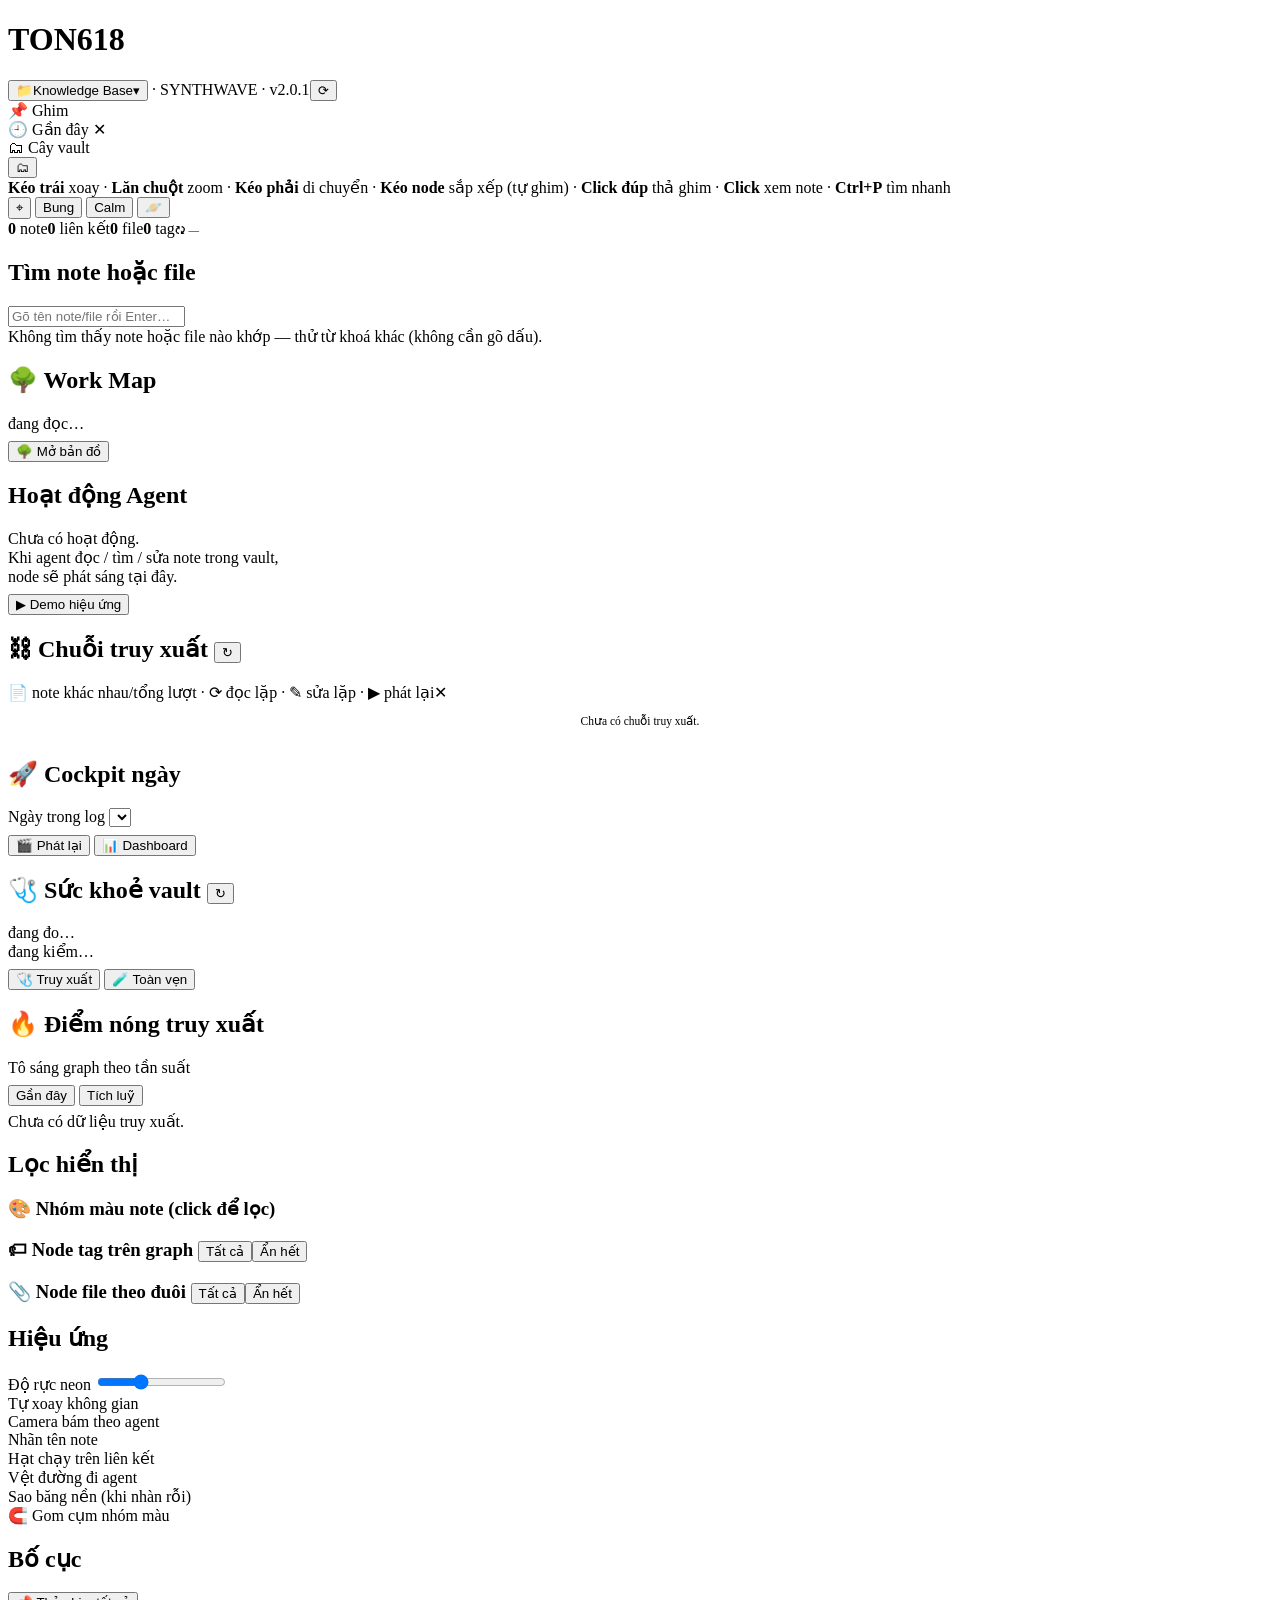
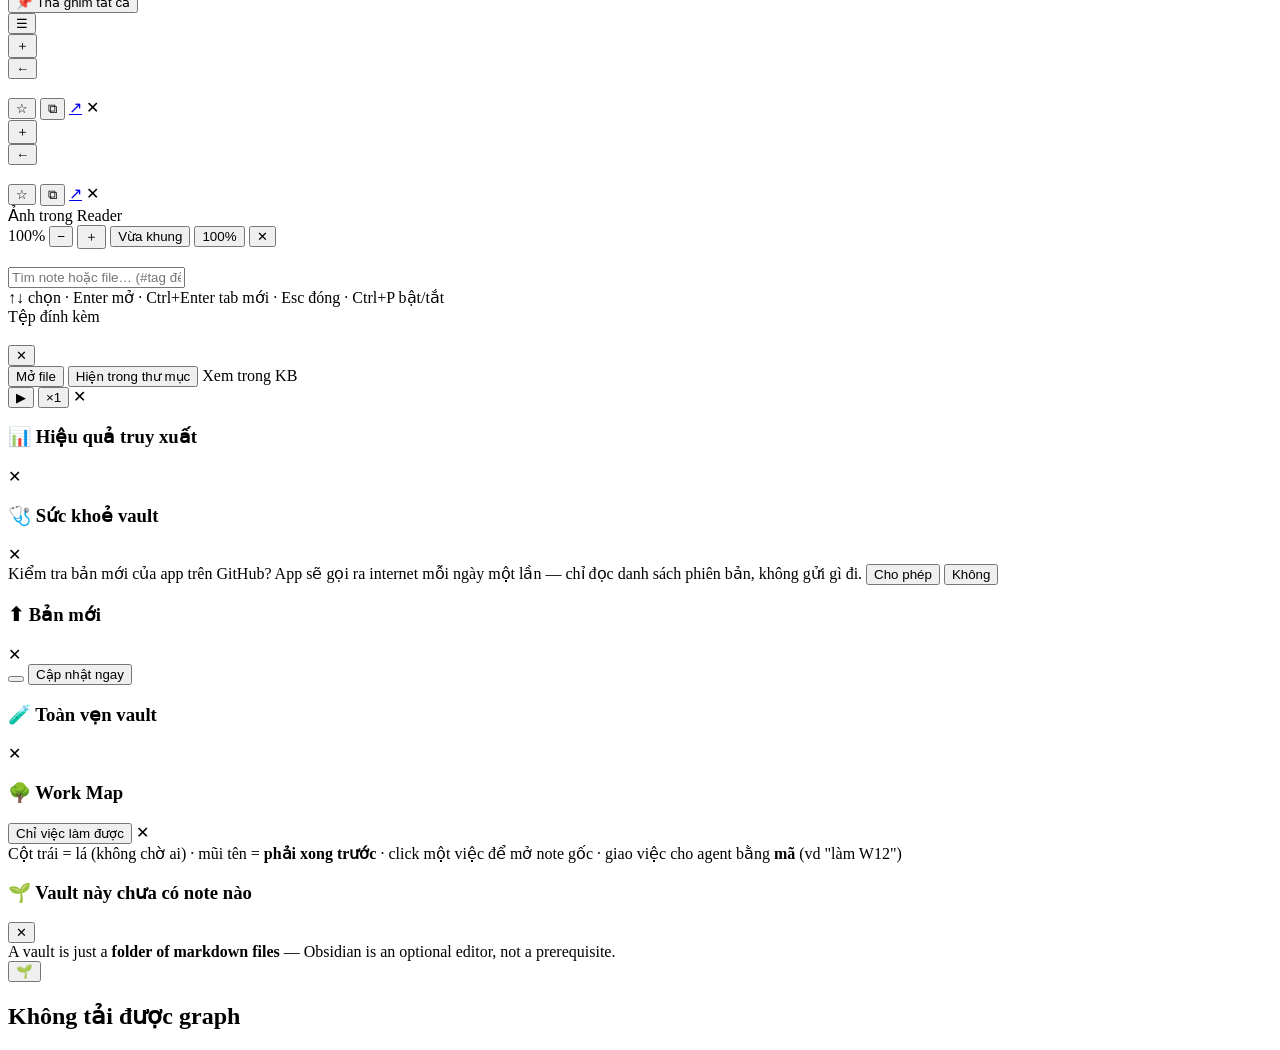
==== index.html @ 4f337c29 "Fix selfcheck heat isolation (W354), release v2.0.1" ====
<!DOCTYPE html>
<html lang="vi">
<head>
<meta charset="utf-8">
<title>TON618 — Knowledge Base</title>
<meta name="viewport" content="width=device-width, initial-scale=1">
<!-- Favicon do SERVER sinh (/favicon.ico, cùng nguồn vẽ với icon shortcut). KHÔNG
     dùng data: URI: Chromium bỏ qua favicon data: URI ⇒ cửa sổ app của Edge/Chrome
     (ensure_graph3d.py --app) mất icon và rơi về icon trình duyệt (lỗi 28/07). -->
<link rel="icon" type="image/x-icon" href="/favicon.ico">
<link rel="stylesheet" href="/src/style.css">
</head>
<body>
<div id="graph"></div>

<div id="vault-pick-wait" role="status" aria-live="polite" aria-atomic="true" hidden>
  <div class="vault-pick-card">
    <span class="vault-pick-spin" aria-hidden="true"></span>
    <div><strong id="vault-pick-title" data-i18n="vault.picker.open">Hộp chọn folder đang mở</strong>
      <p id="vault-pick-hint" data-i18n="vault.picker.hint">Chọn một folder trong cửa sổ hệ điều hành nằm phía trước app.</p>
    </div>
  </div>
</div>

<div id="brand">
  <h1>TON618</h1>
  <div class="sub"><button id="vault-switch" type="button" data-i18n-title="vault.choose" data-i18n-aria="vault.choose" title="Chọn một vault root khác" aria-label="Chọn một vault root khác"><span aria-hidden="true">📁</span><span id="vault-label">Knowledge Base</span><span aria-hidden="true">▾</span></button> · SYNTHWAVE · <span id="app-ver" role="button" tabindex="0" data-i18n-title="upd.ver.tip" title="Bấm để xem bản mới và bật/tắt kiểm tra cập nhật">v2.0.1</span><span id="update-badge" role="button" tabindex="0" data-i18n-title="upd.badge.tip" title="Có bản mới trên repo — bấm xem có gì thay đổi" hidden></span><button id="reload-b" type="button" data-i18n-title="reload.tip" data-i18n-aria="reload.aria" title="Nạp lại giao diện — lấy bản mã mới nhất" aria-label="Nạp lại giao diện">⟳</button><span id="lang-sw" role="group" data-i18n-aria="lang.switch" aria-label="Ngôn ngữ giao diện"></span></div>
</div>

<div id="sidebar">
  <div class="sb-sect" id="sb-pins">
    <div class="sb-h" data-i18n-title="sb.pins.tip" title="Note đã ghim từ nút ☆ trên panel đọc — click mở, Ctrl+click mở tab mới"><span data-i18n="sb.pins">📌 Ghim</span> <span class="c"></span></div>
    <div class="sb-list"></div>
  </div>
  <div class="sb-sect" id="sb-recent">
    <div class="sb-h" data-i18n-title="sb.recent.tip" title="Note đọc gần đây (nhớ qua phiên) — click mở lại, Ctrl+click mở tab mới"><span data-i18n="sb.recent">🕘 Gần đây</span> <span class="c"></span><span class="clr" data-i18n-title="sb.recent.clear" title="Xoá lịch sử đọc">✕</span></div>
    <div class="sb-list"></div>
  </div>
  <div id="sidebar-head" data-i18n-title="sb.tree.tip" data-i18n="sb.tree" title="Duyệt cấu trúc folder vault — click note để đọc, click file đính kèm để mở menu thao tác. Cây độc lập với bộ lọc hiển thị trên graph.">🗂 Cây vault</div>
  <div id="tree"></div>
  <div id="sb-resize" role="separator" aria-orientation="vertical" tabindex="0"
       data-i18n-aria="sb.resize.aria" data-i18n-title="sb.resize.tip" aria-label="Chỉnh bề rộng cây vault" title="Kéo chỉnh bề rộng · click đúp về mặc định · phím ←/→"></div>
</div>
<button id="sidebar-toggle" aria-controls="sidebar" data-i18n-title="sb.toggle.tip" title="Ẩn/hiện cây vault">🗂</button>

<div id="hint" data-i18n-html="hint.controls"><b>Kéo trái</b> xoay · <b>Lăn chuột</b> zoom · <b>Kéo phải</b> di chuyển · <b>Kéo node</b> sắp xếp (tự ghim) · <b>Click đúp</b> thả ghim · <b>Click</b> xem note · <b>Ctrl+P</b> tìm nhanh</div>

<div id="layout-fab" role="group" data-i18n-aria="layout.aria" aria-label="Bố cục đồ thị">
  <button class="btn" id="ph-fit" data-i18n-title="layout.fit" title="Toàn cảnh — thu toàn bộ graph vào khung hình">⌖</button>
  <button class="btn on" id="ph-bung" data-i18n-title="layout.bung" title="Bố cục Bung — lực đẩy mạnh, không gian mở rộng">Bung</button>
  <button class="btn" id="ph-calm" data-i18n-title="layout.calm" title="Bố cục Calm — lực đẩy nhẹ, không gian gọn">Calm</button>
  <button class="btn" id="ph-uni" data-i18n-title="layout.uni" title="Bố cục Vũ Trụ — xếp theo cây index: root làm tâm, lá quây quanh index">🪐</button>
</div>

<div id="panel">
<div id="panel-body">
  <div class="sect">
    <div class="stats" data-i18n-title="stats.tip" title="Đang sáng trên graph / tổng trong vault (khi có lọc — gồm cả lọc nhóm màu)"><span><b id="st-n">0</b> <span data-i18n="stats.notes">note</span></span><span><b id="st-l">0</b> <span data-i18n="stats.links">liên kết</span></span><span><b id="st-f">0</b> <span data-i18n="stats.files">file</span></span><span><b id="st-t">0</b> <span data-i18n="stats.tags">tag</span></span><span style="margin-left:auto;color:var(--faint);font-size:10.5px" data-i18n-title="stats.gen.tip" title="Giờ server quét vault lần cuối">🗘 <span id="st-gen">—</span></span></div>
  </div>
  <div class="sect" data-sect="search">
    <h2 data-i18n="search.h2">Tìm note hoặc file</h2>
    <input id="search" list="notes-dl" data-i18n-ph="search.ph" placeholder="Gõ tên note/file rồi Enter…">
    <datalist id="notes-dl"></datalist>
    <div id="search-miss" data-i18n="search.miss">Không tìm thấy note hoặc file nào khớp — thử từ khoá khác (không cần gõ dấu).</div>
  </div>
  <div class="sect" data-sect="work">
    <h2 data-i18n="work.h2">🌳 Work Map</h2>
    <div id="wm-mini" data-i18n="work.loading">đang đọc…</div>
    <div class="btns" style="margin-top:8px">
      <button class="btn" id="wm-open" data-i18n-title="work.open.tip" data-i18n="work.open" title="Bản đồ mọi việc đang mở — lá trái, việc phụ thuộc bên phải">🌳 Mở bản đồ</button>
    </div>
  </div>
  <div class="sect" data-sect="agent">
    <h2><span data-i18n="agent.h2">Hoạt động Agent</span> <span id="agent-dot"></span></h2>
    <div id="agent-legend"></div>
    <div id="feed"><div class="empty" data-i18n-html="agent.empty">Chưa có hoạt động.<br>Khi agent đọc / tìm / sửa note trong vault,<br>node sẽ phát sáng tại đây.</div></div>
    <div class="btns" style="margin-top:8px">
      <button class="btn demo" id="btn-demo" data-i18n="agent.demo">▶ Demo hiệu ứng</button>
    </div>
  </div>
  <div class="sect" data-sect="chains">
    <h2><span data-i18n="chain.h2">⛓ Chuỗi truy xuất</span> <span class="mini"><button id="ch-refresh" data-i18n-title="chain.refresh" title="Làm mới">↻</button></span></h2>
    <div id="chain-stats"></div>
    <div id="chain-help"><span data-i18n="chain.help">📄 note khác nhau/tổng lượt · ⟳ đọc lặp · ✎ sửa lặp · ▶ phát lại</span><span id="chain-help-x" data-i18n-title="chain.help.hide" title="Ẩn chú giải (nhớ lựa chọn)">✕</span></div>
    <div id="chains"><div class="empty" style="color:var(--faint);font-size:11.5px;text-align:center;padding:12px 6px" data-i18n="chain.empty">Chưa có chuỗi truy xuất.</div></div>
  </div>
  <div class="sect" data-sect="cockpit">
    <h2 data-i18n="ck.h2">🚀 Cockpit ngày</h2>
    <div class="row" style="margin-bottom:8px"><span data-i18n="ck.day">Ngày trong log</span> <select id="ck-day" data-i18n-title="ck.day.tip" title="Các ngày còn event trong log hoạt động (log cuộn)"></select></div>
    <div class="btns">
      <button class="btn" id="ck-replay" data-i18n-title="ck.replay.tip" data-i18n="ck.replay" title="Phát lại hành trình agent trong ngày trên graph — thanh tua hiện ở đáy màn hình">🎬 Phát lại</button>
      <button class="btn" id="ck-dash" data-i18n-title="ck.dash.tip" data-i18n="ck.dash" title="Dashboard hiệu quả truy xuất trong ngày: per-agent, theo giờ, top note">📊 Dashboard</button>
    </div>
  </div>
  <div class="sect" data-sect="insight">
    <h2><span data-i18n="ins.h2">🩺 Sức khoẻ vault</span> <span class="mini"><button id="ins-refresh" data-i18n-title="ins.refresh" title="Đo lại (cả truy xuất lẫn toàn vẹn)">↻</button></span></h2>
    <div id="ins-mini" data-i18n="ins.measuring">đang đo…</div>
    <div id="itg-mini" data-i18n-title="itg.mini.tip" data-i18n="itg.checking" title="Đèn báo cơ học: wikilink/nhúng gãy, anchor lệch heading, ảnh mồ côi, YAML frontmatter vỡ hoặc thiếu trường, file nhị phân chưa mở nilon">đang kiểm…</div>
    <div class="btns" style="margin-top:8px">
      <button class="btn" id="ins-open" data-i18n-title="ins.open.tip" data-i18n="ins.open" title="Vault đang khoẻ không: note nóng/nguội theo tuần, note chưa vào đường truy xuất, cụm ít kết nối, coverage theo khu vực">🩺 Truy xuất</button>
      <button class="btn" id="itg-open" data-i18n-title="itg.open.tip" data-i18n="itg.open" title="Vault có đang gãy chỗ nào không: link/nhúng/anchor gãy, ảnh mồ côi, YAML frontmatter vỡ hoặc thiếu trường, file nhị phân chưa mở nilon — click một mục để mở note">🧪 Toàn vẹn</button>
    </div>
  </div>
  <div class="sect" data-sect="heat">
    <h2 data-i18n="heat.h2">🔥 Điểm nóng truy xuất</h2>
    <div class="row" style="margin-bottom:8px"><span data-i18n="heat.row">Tô sáng graph theo tần suất</span> <div class="sw" id="sw-heat"></div></div>
    <div class="btns" style="margin-bottom:6px">
      <button class="btn on" id="heat-window" data-i18n-title="heat.window.tip" data-i18n="heat.window" title="Log gần đây — cửa sổ cuộn">Gần đây</button>
      <button class="btn" id="heat-all" data-i18n-title="heat.all.tip" data-i18n="heat.all" title="Tích luỹ dài hạn — lưu trong vault">Tích luỹ</button>
    </div>
    <div id="heat-stats"></div>
    <div id="heat-top"><div id="heat-empty" data-i18n="heat.empty">Chưa có dữ liệu truy xuất.</div></div>
  </div>
  <div class="sect" data-sect="filter">
    <h2 data-i18n="filter.h2">Lọc hiển thị</h2>
    <h3 data-i18n-title="filter.groups.tip" data-i18n="filter.groups" title="Click 1 nhóm để làm nổi bật — note nhóm khác và node tag/file MỜ ĐI (vẫn giữ vị trí trên graph, không gỡ)">🎨 Nhóm màu note (click để lọc)</h3>
    <div class="chips" id="legend"></div>
    <h3 data-i18n-title="filter.tags.tip" title="Bật/tắt node tag (hình kim cương) TRÊN GRAPH — không lọc note theo tag"><span data-i18n="filter.tags">🏷 Node tag trên graph</span> <span class="mini"><button id="tag-all" data-i18n="filter.all">Tất cả</button><button id="tag-none" data-i18n="filter.none">Ẩn hết</button></span></h3>
    <div class="chips" id="tagchips"></div>
    <h3 data-i18n-title="filter.exts.tip" title="Bật/tắt node file đính kèm theo đuôi — mặc định ẩn hết cho gọn graph"><span data-i18n="filter.exts">📎 Node file theo đuôi</span> <span class="mini"><button id="ext-all" data-i18n="filter.all">Tất cả</button><button id="ext-none" data-i18n="filter.none">Ẩn hết</button></span></h3>
    <div class="chips" id="extchips"></div>
  </div>
  <div class="sect" data-sect="fx">
    <h2 data-i18n="fx.h2">Hiệu ứng</h2>
    <div class="rows">
      <div class="row"><span data-i18n="fx.neon">Độ rực neon</span> <input type="range" id="sl-neon" min="0" max="100" value="32"></div>
      <div class="row"><span data-i18n="fx.rotate">Tự xoay không gian</span> <div class="sw on" id="sw-rotate"></div></div>
      <div class="row"><span data-i18n="fx.follow">Camera bám theo agent</span> <div class="sw on" id="sw-follow"></div></div>
      <div class="row"><span data-i18n="fx.labels">Nhãn tên note</span> <div class="sw on" id="sw-labels"></div></div>
      <div class="row"><span data-i18n="fx.particles">Hạt chạy trên liên kết</span> <div class="sw on" id="sw-particles"></div></div>
      <div class="row"><span data-i18n="fx.trails">Vệt đường đi agent</span> <div class="sw on" id="sw-trails"></div></div>
      <div class="row"><span data-i18n="fx.ambient">Sao băng nền (khi nhàn rỗi)</span> <div class="sw on" id="sw-ambient"></div></div>
      <div class="row" data-i18n-title="fx.cluster.tip" title="Kéo note về trọng tâm nhóm màu của nó — nhóm tách thành cụm rõ trên không gian; Index / MOC và Khác thả tự do làm cầu nối giữa các cụm"><span data-i18n="fx.cluster">🧲 Gom cụm nhóm màu</span> <div class="sw" id="sw-cluster"></div></div>
    </div>
  </div>
  <div class="sect" data-sect="layout">
    <h2 data-i18n="layout.h2">Bố cục</h2>
    <div class="btns">
      <button class="btn" id="ph-unpin" data-i18n-title="layout.unpin.tip" data-i18n="layout.unpin" title="Thả mọi node đã ghim sau khi kéo tay — layout tự sắp xếp lại">📌 Thả ghim tất cả</button>
    </div>
  </div>
</div>
</div>
<button id="panel-toggle" data-i18n-title="panel.toggle.tip" title="Ẩn/hiện bảng điều khiển">☰</button>

<div id="reader">
  <div class="pane" data-pane="0">
    <div class="tabbar"><div class="tabs" role="tablist"></div><button class="tb-plus" data-i18n-title="rd.newtab" title="Mở note ở tab mới (tìm nhanh)">＋</button></div>
    <div class="rd-head">
      <button class="rd-back" data-i18n-title="rd.back" title="Quay lại note trước (tab này)">←</button>
      <div class="rd-titlebox">
        <h3 class="rd-title"></h3>
        <div class="rd-meta"></div>
      </div>
      <button class="rd-pin" data-i18n-title="rd.pin" title="Ghim note (hiện ở sidebar)">☆</button>
      <button class="rd-split" data-i18n-title="rd.split" title="Tách tab sang pane bên cạnh — đọc 2 note song song">⧉</button>
      <a class="rd-obsidian" data-i18n-title="rd.obsidian" title="Mở trong Obsidian" href="#">↗</a>
      <span class="rd-x" data-i18n-title="rd.close" title="Đóng (Esc) — tab giữ nguyên, mở lại còn đủ">✕</span>
    </div>
    <div class="rd-body">
      <div class="tags rd-tags"></div>
      <div class="rd-content md"></div>
      <div class="rd-backlinks"></div>
    </div>
  </div>
  <div class="pane" data-pane="1">
    <div class="tabbar"><div class="tabs" role="tablist"></div><button class="tb-plus" data-i18n-title="rd.newtab" title="Mở note ở tab mới (tìm nhanh)">＋</button></div>
    <div class="rd-head">
      <button class="rd-back" data-i18n-title="rd.back" title="Quay lại note trước (tab này)">←</button>
      <div class="rd-titlebox">
        <h3 class="rd-title"></h3>
        <div class="rd-meta"></div>
      </div>
      <button class="rd-pin" data-i18n-title="rd.pin" title="Ghim note (hiện ở sidebar)">☆</button>
      <button class="rd-split" data-i18n-title="rd.merge" title="Gộp tab về pane chính">⧉</button>
      <a class="rd-obsidian" data-i18n-title="rd.obsidian" title="Mở trong Obsidian" href="#">↗</a>
      <span class="rd-x" data-i18n-title="rd.close" title="Đóng (Esc) — tab giữ nguyên, mở lại còn đủ">✕</span>
    </div>
    <div class="rd-body">
      <div class="tags rd-tags"></div>
      <div class="rd-content md"></div>
      <div class="rd-backlinks"></div>
    </div>
  </div>
</div>
<div id="rd-resize" role="separator" aria-orientation="vertical" tabindex="0"
     data-i18n-aria="rd.resize.aria" data-i18n-title="rd.resize.tip" aria-label="Chỉnh bề rộng vùng đọc note" title="Kéo chỉnh bề rộng vùng đọc · click đúp về mặc định · phím ←/→"></div>

<div id="imgv" aria-hidden="true">
  <div id="imgv-box" role="dialog" aria-modal="true" aria-labelledby="imgv-title" data-i18n-aria="iv.aria">
    <div id="imgv-head">
      <div id="imgv-title" data-i18n="iv.title">Ảnh trong Reader</div>
      <output id="imgv-scale" aria-live="polite">100%</output>
      <button id="imgv-minus" type="button" data-i18n-title="iv.zoom.out" data-i18n-aria="iv.zoom.out" title="Thu nhỏ" aria-label="Thu nhỏ">−</button>
      <button id="imgv-plus" type="button" data-i18n-title="iv.zoom.in" data-i18n-aria="iv.zoom.in" title="Phóng to" aria-label="Phóng to">＋</button>
      <button id="imgv-fit" type="button" data-i18n="iv.fit">Vừa khung</button>
      <button id="imgv-actual" type="button" data-i18n="iv.actual">100%</button>
      <button id="imgv-close" type="button" data-i18n-title="iv.close" data-i18n-aria="iv.close" title="Đóng (Esc)" aria-label="Đóng (Esc)">✕</button>
    </div>
    <div id="imgv-stage" tabindex="0" data-i18n-aria="iv.stage.aria" aria-label="Vùng xem ảnh — lăn để zoom, kéo để di chuyển">
      <img id="imgv-image" draggable="false" alt="">
      <div id="imgv-status" role="status" aria-live="polite"></div>
    </div>
    <div id="imgv-menu" role="menu" data-i18n-aria="iv.menu.aria" aria-label="Tác vụ với ảnh" hidden>
      <button id="imgv-copy-image" type="button" role="menuitem" data-i18n="iv.copy.image">Copy ảnh</button>
      <button id="imgv-copy-link" type="button" role="menuitem" data-i18n="iv.copy.link">Copy link</button>
      <button id="imgv-open-original" type="button" role="menuitem" data-i18n="iv.open">Mở bản gốc</button>
      <button id="imgv-download" type="button" role="menuitem" data-i18n="iv.download">Tải bản gốc</button>
    </div>
  </div>
</div>

<div id="qs">
  <div id="qs-box" role="dialog" aria-modal="true" data-i18n-aria="qs.aria" aria-label="Tìm nhanh note hoặc file trong vault">
    <input id="qs-input" data-i18n-ph="qs.ph" placeholder="Tìm note hoặc file… (#tag để duyệt tag · từ 2 ký tự tìm nội dung note)" autocomplete="off" spellcheck="false">
    <div id="qs-results"></div>
    <div id="qs-hint" data-i18n="qs.hint">↑↓ chọn · Enter mở · Ctrl+Enter tab mới · Esc đóng · Ctrl+P bật/tắt</div>
  </div>
</div>

<div id="file-act">
  <div id="file-act-box" role="dialog" aria-modal="true" aria-labelledby="file-act-title">
    <div class="file-act-head">
      <div>
        <div class="file-act-kicker" data-i18n="file.title">Tệp đính kèm</div>
        <h3 id="file-act-title"></h3>
      </div>
      <button id="file-act-close" type="button" data-i18n-title="file.close" data-i18n-aria="file.close" title="Đóng (Esc)" aria-label="Đóng (Esc)">✕</button>
    </div>
    <div id="file-act-path"></div>
    <div class="file-act-buttons">
      <button id="file-act-open" type="button" data-i18n="file.open">Mở file</button>
      <button id="file-act-reveal" type="button" data-i18n="file.reveal">Hiện trong thư mục</button>
      <a id="file-act-preview" data-i18n="file.preview">Xem trong KB</a>
    </div>
    <div id="file-act-status" role="status" aria-live="polite" hidden></div>
  </div>
</div>

<div id="timeline" role="region" data-i18n-aria="ck.tl.aria" aria-label="Thanh tua hoạt động agent trong ngày">
  <div id="tl-head">
    <button id="tl-play" data-i18n-title="ck.tl.play" title="Phát / tạm dừng">▶</button>
    <button id="tl-speed" data-i18n-title="ck.tl.speed" title="Tốc độ phát (×1/×2/×4)">×1</button>
    <span id="tl-now"></span>
    <span id="tl-info"></span>
    <span id="tl-x" data-i18n-title="ck.tl.close" title="Đóng thanh tua">✕</span>
  </div>
  <div id="tl-track" data-i18n-title="ck.tl.track" title="Click / kéo để tua"><div id="tl-ticks"></div><div id="tl-dots"></div><div id="tl-cursor"></div></div>
</div>

<div id="dash">
  <div id="dash-box" role="dialog" aria-modal="true" data-i18n-aria="ck.dash.aria" aria-label="Dashboard hiệu quả truy xuất">
    <div id="dash-head">
      <h3 data-i18n="ck.dash.h3">📊 Hiệu quả truy xuất</h3><span id="dash-day"></span><span id="dash-x" data-i18n-title="ck.dash.close" title="Đóng (Esc)">✕</span>
    </div>
    <div id="dash-body"></div>
  </div>
</div>

<div id="insight">
  <div id="ins-box" role="dialog" aria-modal="true" data-i18n-aria="ins.aria" aria-label="Sức khoẻ truy xuất của vault">
    <div id="ins-head">
      <h3 data-i18n="ins.h2">🩺 Sức khoẻ vault</h3>
      <span id="ins-sum"></span>
      <span id="ins-x" data-i18n-title="ck.dash.close" title="Đóng (Esc)">✕</span>
    </div>
    <div id="ins-body"></div>
    <div id="ins-foot"></div>
  </div>
</div>

<div id="upd-ask" role="status">
  <span class="t" data-i18n="upd.ask">Kiểm tra bản mới của app trên GitHub? App sẽ gọi ra internet mỗi ngày một lần — chỉ đọc danh sách phiên bản, không gửi gì đi.</span>
  <button class="yes" id="upd-ask-y" data-i18n="upd.ask.yes">Cho phép</button>
  <button id="upd-ask-n" data-i18n="upd.ask.no">Không</button>
</div>

<div id="update">
  <div id="upd-box" role="dialog" aria-modal="true" data-i18n-aria="upd.aria" aria-label="Bản mới trên repo">
    <div id="upd-head">
      <h3 data-i18n="upd.h3">⬆ Bản mới</h3>
      <span id="upd-sum"></span>
      <span id="upd-x" data-i18n-title="ck.dash.close" title="Đóng (Esc)">✕</span>
    </div>
    <div id="upd-body"></div>
    <div id="upd-foot">
      <button id="upd-consent"></button>
      <span class="grow" id="upd-note"></span>
      <button id="upd-pull" data-i18n="upd.pull">Cập nhật ngay</button>
    </div>
  </div>
</div>

<div id="integ">
  <div id="itg-box" role="dialog" aria-modal="true" data-i18n-aria="itg.aria" aria-label="Toàn vẹn vault — lỗi cơ học">
    <div id="itg-head">
      <h3 data-i18n="itg.open.h3">🧪 Toàn vẹn vault</h3>
      <span id="itg-sum"></span>
      <span id="itg-x" data-i18n-title="ck.dash.close" title="Đóng (Esc)">✕</span>
    </div>
    <div id="itg-body"></div>
    <div id="itg-foot"></div>
  </div>
</div>

<div id="workmap">
  <div id="wm-box" role="dialog" aria-modal="true" data-i18n-aria="work.aria" aria-label="Work Map — cây việc đang mở">
    <div id="wm-head">
      <h3 data-i18n="work.h2">🌳 Work Map</h3>
      <span id="wm-sum"></span>
      <button class="btn" id="wm-ready" data-i18n-title="work.readyOnly.tip" data-i18n="work.readyOnly" title="Chỉ hiện việc làm ngay được trên máy này">Chỉ việc làm được</button>
      <span id="wm-x" data-i18n-title="ck.dash.close" title="Đóng (Esc)">✕</span>
    </div>
    <div id="wm-graph"></div>
    <div id="wm-foot" data-i18n-html="work.foot">Cột trái = lá (không chờ ai) · mũi tên = <b>phải xong trước</b> · click một việc để mở note gốc · giao việc cho agent bằng <b>mã</b> (vd "làm W12")</div>
  </div>
</div>

<div id="onb">
  <div id="onb-box" role="dialog" aria-modal="true" data-i18n-aria="onb.aria" aria-label="Bắt đầu dùng app — chọn một lối đi">
    <div id="onb-head">
      <h3 data-i18n="onb.head.empty">🌱 Vault này chưa có note nào</h3>
      <span id="onb-sum"></span>
      <button type="button" id="onb-x" data-i18n-title="onb.close" data-i18n-aria="onb.close" title="Để tôi tự làm (Esc)" aria-label="Để tôi tự làm (Esc)">✕</button>
    </div>
    <div id="onb-lead" data-i18n-html="onb.lead">A vault is just a <b>folder of markdown files</b> — Obsidian is an optional editor, not a prerequisite.</div>
    <div id="onb-note"></div>
    <div id="onb-cards"></div>
    <div id="onb-status"></div>
  </div>
</div>
<button id="onb-fab" data-i18n-title="onb.fab.empty" title="Mở lại hướng dẫn bắt đầu">🌱</button>

<div id="err"><div><h2 data-i18n="err.title">Không tải được graph</h2><p id="err-msg"></p></div></div>

<script src="/vendor/3d-force-graph.min.js"></script>
<script src="/vendor/markdown-it.min.js"></script>
<script type="importmap">
{ "imports": {
    "three": "/vendor/three/build/three.module.js",
    "three/addons/": "/vendor/three/examples/jsm/"
} }
</script>
<script type="module" src="/src/main.js"></script>
</body>
</html>
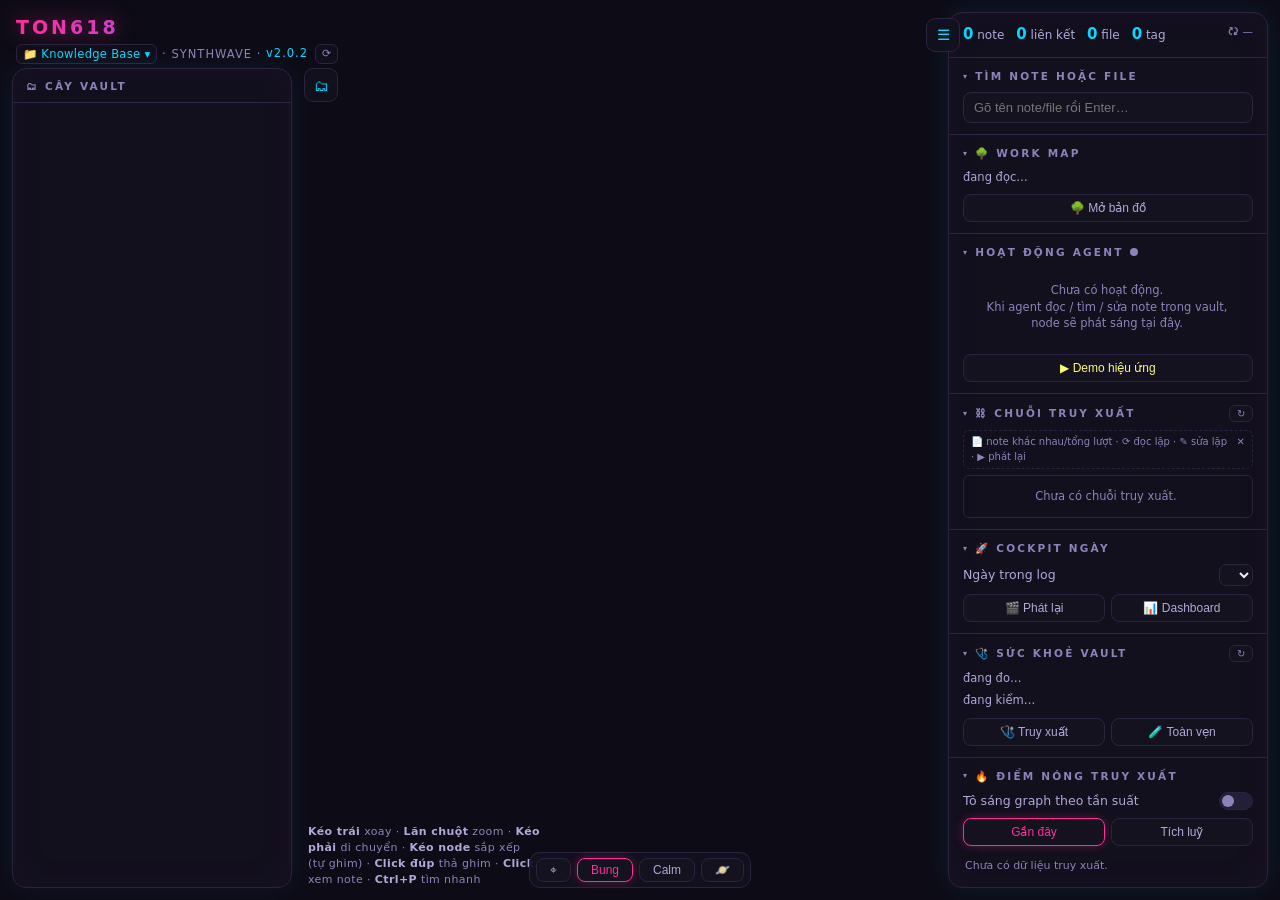
==== commit a7e041a0: "Fix Work Map overflow with vertical dependency layout" ====
--- a/index.html
+++ b/index.html
@@ -24,7 +24,7 @@
 
 <div id="brand">
   <h1>TON618</h1>
-  <div class="sub"><button id="vault-switch" type="button" data-i18n-title="vault.choose" data-i18n-aria="vault.choose" title="Chọn một vault root khác" aria-label="Chọn một vault root khác"><span aria-hidden="true">📁</span><span id="vault-label">Knowledge Base</span><span aria-hidden="true">▾</span></button> · SYNTHWAVE · <span id="app-ver" role="button" tabindex="0" data-i18n-title="upd.ver.tip" title="Bấm để xem bản mới và bật/tắt kiểm tra cập nhật">v2.0.1</span><span id="update-badge" role="button" tabindex="0" data-i18n-title="upd.badge.tip" title="Có bản mới trên repo — bấm xem có gì thay đổi" hidden></span><button id="reload-b" type="button" data-i18n-title="reload.tip" data-i18n-aria="reload.aria" title="Nạp lại giao diện — lấy bản mã mới nhất" aria-label="Nạp lại giao diện">⟳</button><span id="lang-sw" role="group" data-i18n-aria="lang.switch" aria-label="Ngôn ngữ giao diện"></span></div>
+  <div class="sub"><button id="vault-switch" type="button" data-i18n-title="vault.choose" data-i18n-aria="vault.choose" title="Chọn một vault root khác" aria-label="Chọn một vault root khác"><span aria-hidden="true">📁</span><span id="vault-label">Knowledge Base</span><span aria-hidden="true">▾</span></button> · SYNTHWAVE · <span id="app-ver" role="button" tabindex="0" data-i18n-title="upd.ver.tip" title="Bấm để xem bản mới và bật/tắt kiểm tra cập nhật">v2.0.2</span><span id="update-badge" role="button" tabindex="0" data-i18n-title="upd.badge.tip" title="Có bản mới trên repo — bấm xem có gì thay đổi" hidden></span><button id="reload-b" type="button" data-i18n-title="reload.tip" data-i18n-aria="reload.aria" title="Nạp lại giao diện — lấy bản mã mới nhất" aria-label="Nạp lại giao diện">⟳</button><span id="lang-sw" role="group" data-i18n-aria="lang.switch" aria-label="Ngôn ngữ giao diện"></span></div>
 </div>
 
 <div id="sidebar">
@@ -67,7 +67,7 @@
     <h2 data-i18n="work.h2">🌳 Work Map</h2>
     <div id="wm-mini" data-i18n="work.loading">đang đọc…</div>
     <div class="btns" style="margin-top:8px">
-      <button class="btn" id="wm-open" data-i18n-title="work.open.tip" data-i18n="work.open" title="Bản đồ mọi việc đang mở — lá trái, việc phụ thuộc bên phải">🌳 Mở bản đồ</button>
+      <button class="btn" id="wm-open" data-i18n-title="work.open.tip" data-i18n="work.open" title="Bản đồ mọi việc đang mở — đọc từng nhóm từ trên xuống">🌳 Mở bản đồ</button>
     </div>
   </div>
   <div class="sect" data-sect="agent">
@@ -312,7 +312,7 @@
       <span id="wm-x" data-i18n-title="ck.dash.close" title="Đóng (Esc)">✕</span>
     </div>
     <div id="wm-graph"></div>
-    <div id="wm-foot" data-i18n-html="work.foot">Cột trái = lá (không chờ ai) · mũi tên = <b>phải xong trước</b> · click một việc để mở note gốc · giao việc cho agent bằng <b>mã</b> (vd "làm W12")</div>
+    <div id="wm-foot" data-i18n-html="work.foot">Trong mỗi nhóm: việc trước ở trên, việc tiếp theo ở dưới · mũi tên = <b>phải xong trước</b> · click một việc để mở note gốc · giao việc cho agent bằng <b>mã</b> (vd "làm W12")</div>
   </div>
 </div>
 
--- a/src/style.css
+++ b/src/style.css
@@ -0,0 +1,1008 @@
+/* KB Graph 3D — toàn bộ style (tách từ <style> của index.html, giai đoạn 0 Vault Cockpit) */
+:root {
+  --bg: #0d0b16; --bg2: #14121f; --panel: rgba(20, 18, 31, .82);
+  /* Ư5.1: --faint nâng #6e6597 → #8d83bb (≈5.4:1 trên nền panel, đạt WCAG AA cho chữ nhỏ 9.5–11px;
+     vẫn tối hơn hẳn --muted nên tôn ti 3 tầng text/muted/faint giữ nguyên) */
+  --border: #2a2440; --text: #f0e9ff; --muted: #b3a7d9; --faint: #8d83bb;
+  --magenta: #ff2e97; --cyan: #04d9ff; --violet: #b14aed;
+  --green: #2bd96b; --orange: #ff9e2c; --yellow: #f9f871;
+}
+* { box-sizing: border-box; }
+html, body { margin: 0; height: 100%; background: var(--bg); color: var(--text);
+  font: 14px/1.45 "Segoe UI", system-ui, sans-serif; overflow: hidden; }
+#graph { position: absolute; inset: 0; }
+
+.scene-tooltip { background: var(--panel) !important; color: var(--text) !important;
+  border: 1px solid var(--border); border-radius: 8px; padding: 8px 11px !important;
+  max-width: 300px; backdrop-filter: blur(6px);
+  box-shadow: 0 0 18px rgba(255,46,151,.25); font-size: 12.5px !important; }
+.tt-title { font-weight: 600; color: var(--cyan); margin-bottom: 3px; }
+.tt-sum { color: var(--muted); }
+.tt-tags { margin-top: 4px; color: var(--faint); font-size: 11px; }
+
+/* ---------- khung trên trái ---------- */
+#brand { position: absolute; top: 14px; left: 16px; z-index: 10; pointer-events: none; }
+#brand h1 { margin: 0; font-size: 19px; letter-spacing: 3px; font-weight: 700;
+  background: linear-gradient(90deg, var(--magenta), var(--violet), var(--cyan));
+  -webkit-background-clip: text; background-clip: text; color: transparent;
+  filter: drop-shadow(0 0 10px rgba(255,46,151,.55)); }
+#brand .sub { color: var(--faint); font-size: 11.5px; letter-spacing: 1px; margin-top: 2px;
+  white-space: nowrap; }
+
+/* W180: active vault nằm ngay trên UI chính. #brand không nhận pointer event để khỏi
+   chắn canvas, nên nút này BẮT BUỘC tự bật lại giống VI/EN và ⟳. */
+#vault-switch { position: relative; display: inline-flex; align-items: center; gap: 4px; max-width: 190px;
+  padding: 1px 6px; border-radius: 6px; border: 1px solid var(--border);
+  background: rgba(20,18,31,.6); color: var(--cyan); font: inherit; letter-spacing: .3px;
+  cursor: pointer; vertical-align: middle; pointer-events: auto; }
+/* Nút brand nhỏ để không chiếm canvas, nhưng hit area cần đủ rộng và phải phủ cả
+   border sub-pixel; pseudo-element thuộc chính button nên elementFromPoint vẫn trả nút. */
+#vault-switch::before { content: ""; position: absolute; inset: -3px; }
+#vault-label { max-width: 145px; overflow: hidden; text-overflow: ellipsis; white-space: nowrap; }
+#vault-switch:hover, #vault-switch:focus-visible { border-color: var(--cyan); outline: none; }
+#vault-switch.busy { color: var(--cyan); animation: reload-pulse 1.2s ease-in-out infinite; }
+#vault-switch.warn { color: var(--orange); border-color: var(--orange); }
+#vault-switch.err { color: var(--magenta); border-color: var(--magenta); }
+#vault-switch:disabled { cursor: default; opacity: .68; }
+@media (max-width: 500px) {
+  #vault-switch { max-width: 105px; padding-left: 4px; padding-right: 4px; }
+  #vault-label { max-width: 70px; }
+}
+
+/* Native folder picker is modal to the app, while this full-screen status
+   makes the pending action unmistakable even before Windows paints that dialog. */
+#vault-pick-wait { position: fixed; inset: 0; z-index: 10000; display: grid; place-items: center;
+  padding: 20px; background: rgba(2,2,8,.62); backdrop-filter: blur(5px);
+  pointer-events: auto; }
+#vault-pick-wait[hidden] { display: none; }
+.vault-pick-card { display: flex; align-items: center; gap: 16px; max-width: 440px;
+  padding: 18px 22px; border: 1px solid rgba(4,217,255,.48); border-radius: 14px;
+  background: rgba(13,11,25,.96); color: var(--text);
+  box-shadow: 0 0 34px rgba(4,217,255,.18), 0 18px 70px rgba(0,0,0,.55); }
+.vault-pick-card strong { display: block; color: var(--cyan); font-size: 15px; letter-spacing: .4px; }
+.vault-pick-card p { margin: 6px 0 0; color: var(--muted); font-size: 12px; line-height: 1.45; }
+.vault-pick-spin { width: 22px; height: 22px; flex: 0 0 22px; border-radius: 50%;
+  border: 2px solid rgba(4,217,255,.2); border-top-color: var(--cyan);
+  animation: vault-pick-spin .8s linear infinite; }
+@keyframes vault-pick-spin { to { transform: rotate(360deg); } }
+@media (prefers-reduced-motion: reduce) { .vault-pick-spin { animation-duration: 1.8s; } }
+
+/* Biên PHẢI của hint dừng trước mép cụm nút bố cục #layout-fab (nổi đáy GIỮA, nửa bề
+   rộng ~86px + khe 14px) — text dài thì xuống dòng (mọc lên từ đáy); màn quá hẹp
+   (left vượt biên phải → width 0) thì overflow hidden tự ẩn, không chữ đè chữ. */
+#hint { position: absolute; left: calc(16px + var(--rail-w)); right: calc(50vw + 100px);
+  bottom: 12px; z-index: 10; color: var(--faint); font-size: 11px; letter-spacing: .4px;
+  pointer-events: none; overflow: hidden; transition: left .25s ease; }
+#hint b { color: var(--muted); font-weight: 600; }
+
+/* Nút đổi ngôn ngữ VI | EN — nằm ngay dưới brand, luôn thấy (W43): mặc định lấy theo
+   ngôn ngữ trình duyệt, nên phải có đường đổi lại rõ ràng chứ không giấu trong panel. */
+/* Nằm CÙNG DÒNG version, không xuống dòng dưới: dòng dưới đã là vùng của #sidebar
+   (top 64px) — nút rơi vào đó là bị sidebar ăn mất click (đo bằng elementFromPoint). */
+#lang-sw { display: inline-flex; gap: 4px; margin-left: 9px; vertical-align: middle;
+  pointer-events: auto; }
+.lang-b { padding: 1px 7px; border-radius: 6px; font-size: 10px; letter-spacing: .6px;
+  border: 1px solid var(--border); background: rgba(20,18,31,.6); color: var(--faint);
+  cursor: pointer; }
+.lang-b:hover { color: var(--text); border-color: var(--faint); }
+.lang-b.on { color: var(--cyan); border-color: var(--cyan); }
+
+/* Nút ⟳ nạp lại giao diện (W64). Vì sao cần: từ W58 app mở bằng cửa sổ app Edge/Chrome
+   (`--app=`) nên KHÔNG có thanh địa chỉ ⇒ không có nút reload của trình duyệt. Phím tắt
+   vẫn chạy, nhưng đường bấm được thì phải có. Đặt CÙNG DÒNG version — dòng dưới đã là
+   vùng #sidebar (top 64px), nút rơi xuống đó là bị ăn mất click (bài học W43, đo bằng
+   elementFromPoint chứ không phải element.click()).
+   .hot = server vừa restart ⇒ mã UI đang chạy là bản CŨ, nháy để mời nạp lại. */
+#reload-b { margin-left: 7px; padding: 1px 6px; border-radius: 6px; font-size: 11px;
+  line-height: 1.45; border: 1px solid var(--border); background: rgba(20,18,31,.6);
+  color: var(--faint); cursor: pointer; vertical-align: middle; pointer-events: auto; }
+#reload-b:hover { color: var(--text); border-color: var(--faint); }
+#reload-b.hot { color: var(--cyan); border-color: var(--cyan);
+  animation: reload-pulse 1.6s ease-in-out infinite; }
+@keyframes reload-pulse {
+  0%, 100% { box-shadow: 0 0 0 rgba(4,217,255,0); }
+  50%      { box-shadow: 0 0 9px rgba(4,217,255,.55); } }
+
+/* ---------- panel phải ---------- */
+#panel { position: absolute; top: 12px; right: 12px; bottom: 12px; width: 320px; z-index: 20;
+  background: var(--panel); border: 1px solid var(--border); border-radius: 14px;
+  backdrop-filter: blur(10px); display: flex; flex-direction: column; overflow: hidden;
+  box-shadow: 0 0 30px rgba(4,217,255,.10), inset 0 0 40px rgba(177,74,237,.04);
+  transition: transform .25s ease; }
+#panel.hidden { transform: translateX(320px); }
+#panel-toggle { position: absolute; top: 18px; right: 320px; z-index: 21; width: 34px; height: 34px;
+  border-radius: 9px; border: 1px solid var(--border); background: var(--panel); color: var(--cyan);
+  cursor: pointer; font-size: 15px; backdrop-filter: blur(8px); transition: right .25s ease; }
+#panel.hidden + #panel-toggle { right: 14px; }
+#panel-toggle:hover { border-color: var(--cyan); box-shadow: 0 0 12px rgba(4,217,255,.35); }
+
+/* W65/W180: dưới 701px, panel phải bắt đầu sau TOÀN BỘ dòng brand. Vault button
+   làm dòng dưới cao tới ~64.2px, nên chừa tới 68px; chỉ nâng z-index sẽ trả click
+   nhưng vẫn để chữ đè nội dung panel. Toggle giữ khe 6px. */
+@media (max-width: 700px) {
+  #panel { top: 68px; }
+  #panel-toggle { top: 74px; }
+}
+
+#panel-body { flex: 1; overflow-y: auto; }
+#panel-body::-webkit-scrollbar { width: 6px; }
+#panel-body::-webkit-scrollbar-thumb { background: var(--border); border-radius: 3px; }
+
+.sect { padding: 11px 14px; border-bottom: 1px solid var(--border); }
+.sect h2 { margin: 0 0 8px; font-size: 10.5px; letter-spacing: 2.2px; color: var(--faint);
+  text-transform: uppercase; font-weight: 700; display: flex; align-items: center; gap: 6px; }
+.sect h2 .mini { margin-left: auto; display: flex; gap: 4px; }
+.mini button { font-size: 9.5px; letter-spacing: 0; text-transform: none; padding: 2px 7px;
+  border-radius: 6px; border: 1px solid var(--border); background: var(--bg2);
+  color: var(--faint); cursor: pointer; }
+.mini button:hover { color: var(--text); border-color: var(--faint); }
+/* Ư2.1: section gập/mở — click header, chevron xoay, trạng thái nhớ localStorage */
+.sect > h2 { cursor: pointer; user-select: none; }
+.sect > h2::before { content: '▾'; font-size: 8px; color: var(--faint); flex: none;
+  transition: transform .18s ease; }
+.sect.closed > h2 { margin-bottom: 0; }
+.sect.closed > h2::before { transform: rotate(-90deg); }
+/* Cần #panel để thắng specificity của con khai display theo ID (#chains/#feed/#heat-top/#agent-legend
+   đều là ID (1,0,0) > rule class (0,2,1)) — thiếu thì 3 section đó chỉ "gập một phần" */
+#panel .sect.closed > *:not(h2) { display: none; }
+/* Ư2.2: sub-header trong section gộp "Lọc hiển thị" — như h2 nhưng nhỏ hơn, không chevron/không click */
+.sect h3 { margin: 10px 0 6px; font-size: 10px; letter-spacing: 1.8px; color: var(--faint);
+  text-transform: uppercase; font-weight: 700; display: flex; align-items: center; gap: 6px; }
+.sect h2 + h3 { margin-top: 0; }
+.sect h3 .mini { margin-left: auto; display: flex; gap: 4px; }
+#panel-body > .sect:last-child { border-bottom: none; }  /* section cuối theo DOM, không hardcode inline */
+.stats { display: flex; gap: 12px; font-size: 12px; color: var(--muted); flex-wrap: wrap; }
+.stats b { color: var(--cyan); font-size: 15px; font-weight: 700; }
+.stats b i { font-style: normal; font-size: 10.5px; font-weight: 600; color: var(--faint); }  /* Ư2.3: phần "/tổng" khi có lọc */
+
+#search { width: 100%; padding: 7px 10px; border-radius: 8px; border: 1px solid var(--border);
+  background: var(--bg2); color: var(--text); outline: none; font-size: 13px; }
+#search:focus { border-color: var(--magenta); box-shadow: 0 0 10px rgba(255,46,151,.3); }
+#search-miss { display: none; color: var(--orange); font-size: 11px; margin-top: 6px; }  /* Ư3.2: hết thất bại trong im lặng */
+#search-miss.show { display: block; }
+
+.chips { display: flex; flex-wrap: wrap; gap: 5px; }
+.chip { display: inline-flex; align-items: center; gap: 6px; padding: 3.5px 9px; border-radius: 20px;
+  border: 1px solid var(--border); background: rgba(24,20,40,.65); cursor: pointer;
+  font-size: 11.5px; color: var(--muted); user-select: none; transition: all .15s; }
+.chip .dot { width: 9px; height: 9px; border-radius: 50%; box-shadow: 0 0 7px currentColor; }
+.chip:hover { border-color: var(--faint); color: var(--text); }
+.chip.on { color: var(--text); border-color: currentColor; box-shadow: 0 0 10px -2px currentColor; }
+.chip.off { opacity: .45; }
+.chip.off .dot { box-shadow: none; }
+
+.rows { display: flex; flex-direction: column; gap: 6px; }
+.row { display: flex; align-items: center; justify-content: space-between; font-size: 12.5px; color: var(--muted); }
+.sw { position: relative; width: 34px; height: 18px; border-radius: 10px; background: #241f38;
+  border: 1px solid var(--border); cursor: pointer; transition: all .18s; flex: none; }
+.sw::after { content: ""; position: absolute; top: 2px; left: 2px; width: 12px; height: 12px;
+  border-radius: 50%; background: var(--faint); transition: all .18s; }
+.sw.on { background: rgba(4,217,255,.18); border-color: var(--cyan); }
+.sw.on::after { left: 18px; background: var(--cyan); box-shadow: 0 0 8px var(--cyan); }
+/* U2: switch bị khoá tạm (🧲 trong lúc 🪐 bật) — mờ như chip off, handler chặn cả phím */
+.sw.disabled { opacity: .35; pointer-events: none; cursor: default; }
+/* Ư5.2: mọi control tự chế (switch/chip/header gập) phải thấy được focus khi Tab tới */
+.sw:focus-visible, .chip:focus-visible, .sect > h2:focus-visible {
+  outline: 1px solid var(--cyan); outline-offset: 2px; }
+input[type=range] { width: 118px; accent-color: var(--magenta); }
+
+.btns { display: flex; gap: 6px; }
+.btn { flex: 1; padding: 6px 0; border-radius: 8px; border: 1px solid var(--border);
+  background: var(--bg2); color: var(--muted); cursor: pointer; font-size: 12px; transition: all .15s; }
+.btn:hover { color: var(--text); border-color: var(--faint); }
+.btn.on { color: var(--magenta); border-color: var(--magenta); box-shadow: 0 0 10px rgba(255,46,151,.3); }
+.btn.demo { color: var(--yellow); }
+.btn.demo:hover { border-color: var(--yellow); box-shadow: 0 0 10px rgba(249,248,113,.3); }
+.btn:disabled { opacity: .45; cursor: default; }
+
+#agent-dot { display: inline-block; width: 8px; height: 8px; border-radius: 50%; background: var(--faint); }
+#agent-dot.live { background: var(--green); box-shadow: 0 0 8px var(--green); }
+#feed { max-height: 190px; min-height: 60px; overflow-y: auto; display: flex; flex-direction: column;
+  gap: 4px; padding-right: 2px; }
+#feed::-webkit-scrollbar { width: 5px; } #feed::-webkit-scrollbar-thumb { background: var(--border); border-radius: 3px; }
+.ev { display: flex; gap: 7px; align-items: baseline; font-size: 11.8px; padding: 5px 8px;
+  border-radius: 7px; background: rgba(24,20,40,.5); border-left: 2px solid var(--faint);
+  cursor: pointer; animation: evin .35s ease; }
+@keyframes evin { from { opacity: 0; transform: translateX(14px); } }
+.ev:hover { background: rgba(24,20,40,.95); }
+.ev .t { color: var(--faint); font-size: 10px; flex: none; }
+.ev .n { color: var(--text); overflow: hidden; text-overflow: ellipsis; white-space: nowrap; }
+.ev.read { border-left-color: var(--cyan); } .ev.search { border-left-color: var(--yellow); }
+.ev.edit { border-left-color: var(--magenta); }
+#feed .empty { color: var(--faint); font-size: 11.5px; text-align: center; padding: 14px 6px; }
+
+/* ---------- agent badge + chuỗi truy xuất ---------- */
+.agentbadge { display: inline-flex; align-items: center; gap: 4px; font-size: 9.5px; padding: 1px 6px;
+  border-radius: 10px; border: 1px solid currentColor; white-space: nowrap; }
+.agentbadge .adot { width: 6px; height: 6px; border-radius: 50%; background: currentColor;
+  box-shadow: 0 0 5px currentColor; }
+.ev .agentbadge { margin-left: auto; flex: none; }
+#agent-legend { display: flex; flex-wrap: wrap; gap: 5px; margin-bottom: 8px; }
+#agent-legend:empty { display: none; }
+#chain-stats { color: var(--faint); font-size: 11px; margin-bottom: 6px; }
+/* Ư3.3: chú giải ký hiệu chuỗi — đóng ✕ là nhớ, không hiện lại */
+#chain-help { display: flex; gap: 6px; align-items: baseline; color: var(--faint); font-size: 10px;
+  margin-bottom: 6px; padding: 4px 7px; border: 1px dashed var(--border); border-radius: 6px; }
+#chain-help-x { margin-left: auto; cursor: pointer; flex: none; }
+#chain-help-x:hover { color: var(--magenta); }
+      #chains {
+  display: flex;
+  flex-direction: column;
+  gap: 5px;
+  max-height: 175px;
+  min-height: 0;
+  overflow-y: auto;
+  overflow-x: hidden;
+  padding-right: 4px;
+  border: 1px solid var(--border);
+  border-radius: 6px;
+}
+#chains::-webkit-scrollbar { width: 7px; }
+#chains::-webkit-scrollbar-track { background: rgba(255,255,255,0.04); border-radius: 4px; }
+#chains::-webkit-scrollbar-thumb {
+  background: var(--border);
+  border-radius: 4px;
+}
+#chains::-webkit-scrollbar-thumb:hover { background: var(--cyan); box-shadow: 0 0 4px var(--cyan); }
+.chain {
+  flex-shrink: 0;
+  flex-grow: 0;
+  border: 1px solid var(--border);
+  border-radius: 8px;
+  background: rgba(24,20,40,.55);
+  overflow: hidden;
+}
+.chain .chd {
+  display: flex;
+  align-items: center;
+  gap: 4px;
+  padding: 6px 8px;
+  min-height: 28px;
+  cursor: pointer;
+  font-size: 10.5px;
+  line-height: 1.25;
+}
+.chain .chd:hover { background: rgba(24,20,40,.95); }
+.chain .chd .meta {
+  color: var(--muted);
+  font-size: 10.5px;
+  overflow: hidden;
+  text-overflow: ellipsis;
+  white-space: nowrap;
+  flex: 1;
+  min-width: 0;
+}
+.chain .chd .sp {
+  margin-left: auto;
+  color: var(--cyan);
+  font-weight: 700;
+  flex: none;
+  font-size: 11px;
+}
+.chain .rr { color: var(--orange); }
+.chain .re { color: var(--cyan); }
+.chain .body {
+  display: none;
+  border-top: 1px solid var(--border);
+  padding: 3px 7px 5px;
+  font-size: 9.5px;
+}
+.chain.open .body { display: block; }
+.chain .cnote {
+  display: flex;
+  gap: 4px;
+  align-items: baseline;
+  font-size: 10px;
+  padding: 1px 0;
+  color: var(--muted);
+  cursor: pointer;
+  line-height: 1.2;
+}
+.chain .cnote:hover { color: var(--text); }
+.chain .cnote .n {
+  overflow: hidden;
+  text-overflow: ellipsis;
+  white-space: nowrap;
+  flex: 1;
+  min-width: 0;
+}
+.chain .cnote .cdw {
+  margin-left: auto;
+  color: var(--faint);
+  font-size: 9.5px;
+  flex: none;
+  white-space: nowrap;
+}
+.chain .cnote.read span:first-child { filter: drop-shadow(0 0 3px var(--cyan)); }
+.chain .chd .chplay { flex: none; width: 24px; height: 20px; padding: 0; border-radius: 5px;
+  border: 1px solid var(--border); background: rgba(24,20,40,.5); color: var(--faint);
+  cursor: pointer; font-size: 9px; line-height: 1; }
+.chain .chd .chplay:hover { color: var(--yellow); border-color: var(--yellow);
+  box-shadow: 0 0 8px rgba(249,248,113,.3); }
+
+/* ---------- heatmap điểm nóng ---------- */
+#heat-top { display: flex; flex-direction: column; gap: 3px; max-height: 180px; overflow-y: auto; padding-right: 2px; }
+#heat-top::-webkit-scrollbar { width: 5px; } #heat-top::-webkit-scrollbar-thumb { background: var(--border); border-radius: 3px; }
+.heatrow { display: flex; align-items: center; gap: 7px; font-size: 11px; color: var(--muted); cursor: pointer; padding: 2px 2px; border-radius: 5px; }
+.heatrow:hover { color: var(--text); background: rgba(24,20,40,.6); }
+.heatrow .hn { flex: 1; min-width: 0; overflow: hidden; text-overflow: ellipsis; white-space: nowrap; }
+.heatrow .hbar { width: 44px; height: 5px; border-radius: 3px; background: rgba(255,255,255,.06); flex: none; overflow: hidden; }
+.heatrow .hbar span { display: block; height: 100%; border-radius: 3px; }
+.heatrow .hc { flex: none; color: var(--cyan); font-weight: 700; font-size: 10.5px; min-width: 14px; text-align: right; }
+#heat-empty { color: var(--faint); font-size: 11px; padding: 6px 2px; }
+#heat-stats { color: var(--faint); font-size: 10.5px; margin-bottom: 6px; }
+
+/* ---------- reader — panel đọc note (giai đoạn 1; đa tab + 2 pane từ giai đoạn 4) ---------- */
+/* Reader LUÔN nằm CẠNH sidebar (chốt 14/07 — cây giữ mở trong lúc đọc,
+   như Obsidian): không phủ lên nữa; màn hẹp thì Reader TỰ THU HẸP theo chỗ còn lại.
+   Bề rộng 1/split là hai preference kéo được; CSS vẫn clamp vào viewport.
+   Khi panel phải ẩn, Reader được tận dụng khoảng trống nhưng chừa nút ☰. */
+:root { --reader-w: 520px; --reader-split-w: 1046px; --reader-handle-gap: 2px; }
+#reader { position: absolute; top: 12px; left: calc(12px + var(--rail-w)); bottom: 12px; z-index: 15;
+  --reader-right-gap: 356px;
+  width: clamp(300px, var(--reader-w), calc(100vw - var(--rail-w) - var(--reader-right-gap)));
+  background: var(--panel); border: 1px solid var(--border);
+  border-radius: 14px; backdrop-filter: blur(10px); display: none;
+  overflow: hidden; box-shadow: 0 0 30px rgba(177,74,237,.14), inset 0 0 40px rgba(4,217,255,.03);
+  transition: left .25s ease; }
+#panel.hidden ~ #reader { --reader-right-gap: 72px; }
+#reader.show { display: flex; animation: rdin .22s ease; }
+#reader.split { width: clamp(600px, var(--reader-split-w), calc(100vw - var(--rail-w) - var(--reader-right-gap))); }
+@keyframes rdin { from { opacity: 0; transform: translateX(-18px); } }
+#reader .pane { flex: 1 1 0; min-width: 0; display: flex; flex-direction: column; overflow: hidden; }
+#reader:not(.split) .pane[data-pane="1"] { display: none; }
+#reader .pane + .pane { border-left: 1px solid var(--border); }
+#rd-resize { position: absolute; top: 12px; bottom: 12px; width: 7px;
+  --rd-pref: var(--reader-w); --rd-min: 300px; --rd-right-gap: 356px;
+  left: calc(12px + var(--rail-w) + clamp(var(--rd-min), var(--rd-pref), calc(100vw - var(--rail-w) - var(--rd-right-gap))) + var(--reader-handle-gap));
+  display: none; cursor: col-resize; touch-action: none; z-index: 16; transition: left .25s ease; }
+#reader.show + #rd-resize { display: block; }
+#panel.hidden ~ #rd-resize { --rd-right-gap: 72px; }
+#reader.split + #rd-resize { --rd-pref: var(--reader-split-w); --rd-min: 600px; }
+#rd-resize::after { content: ""; position: absolute; inset: 0 2px; border-radius: 2px; }
+#rd-resize:hover::after, #rd-resize.active::after,
+#rd-resize:focus-visible::after { background: rgba(4,217,255,.35); }
+#rd-resize:focus-visible { outline: none; }
+:root.rd-dragging { cursor: col-resize; user-select: none; }
+:root.rd-dragging #rd-resize { transition: none; }
+
+/* tabbar — mỗi pane một hàng tab; Ctrl/middle-click nơi khác mở tab mới vào đây */
+.tabbar { display: flex; align-items: flex-end; gap: 4px; padding: 7px 8px 0; flex: none;
+  border-bottom: 1px solid var(--border); }
+.tabbar .tabs { display: flex; gap: 4px; overflow-x: auto; scrollbar-width: none; flex: 1; min-width: 0; }
+.tabbar .tabs::-webkit-scrollbar { display: none; }
+.tab { display: flex; align-items: center; gap: 5px; padding: 4px 7px 5px; flex: none; max-width: 150px;
+  border: 1px solid var(--border); border-bottom: none; border-radius: 8px 8px 0 0;
+  background: var(--bg2); color: var(--muted); font-size: 11px; cursor: pointer; user-select: none; }
+.tab .dot { width: 7px; height: 7px; border-radius: 50%; flex: none; box-shadow: 0 0 5px currentColor; }
+.tab .n { overflow: hidden; text-overflow: ellipsis; white-space: nowrap; }
+.tab.on { color: var(--text); background: rgba(24,20,40,.92); border-color: rgba(4,217,255,.55); }
+.tab .tx { color: var(--faint); font-size: 10px; padding: 0 1px; margin-left: 1px; visibility: hidden; }
+.tab:hover .tx, .tab.on .tx { visibility: visible; }
+.tab .tx:hover { color: var(--magenta); }
+.tab:focus-visible { outline: 1px solid var(--cyan); outline-offset: -1px; }
+.tb-plus { flex: none; width: 22px; height: 22px; margin-bottom: 3px; border-radius: 6px;
+  border: 1px solid var(--border); background: var(--bg2); color: var(--muted); cursor: pointer;
+  font-size: 13px; line-height: 1; }
+.tb-plus:hover { color: var(--text); border-color: var(--cyan); }
+
+/* head mỗi pane */
+.rd-head { display: flex; align-items: flex-start; gap: 8px; padding: 11px 13px;
+  border-bottom: 1px solid var(--border); flex: none; }
+.rd-back, .rd-pin, .rd-split { flex: none; width: 26px; height: 26px; margin-top: 1px; border-radius: 7px;
+  border: 1px solid var(--border); background: var(--bg2); color: var(--muted); cursor: pointer;
+  font-size: 13px; line-height: 1; }
+.rd-back { visibility: hidden; }
+.rd-back:hover, .rd-pin:hover, .rd-split:hover { color: var(--text); border-color: var(--cyan); }
+.rd-pin.on { color: var(--yellow); border-color: rgba(249,248,113,.55);
+  box-shadow: 0 0 10px rgba(249,248,113,.25); }
+.rd-titlebox { flex: 1; min-width: 0; }
+.rd-title { margin: 0; font-size: 15.5px; color: var(--cyan); line-height: 1.3;
+  overflow-wrap: break-word; }
+.rd-meta { color: var(--faint); font-size: 10.5px; margin-top: 3px; }
+.rd-obsidian { flex: none; width: 26px; height: 26px; margin-top: 1px; border-radius: 7px;
+  display: grid; place-items: center; border: 1px solid var(--border); text-decoration: none;
+  background: linear-gradient(90deg, var(--magenta), var(--violet)); color: #fff; font-size: 13px;
+  box-shadow: 0 0 10px rgba(255,46,151,.35); }
+.rd-x { flex: none; cursor: pointer; color: var(--faint); font-size: 15px; padding: 3px 2px 0 2px; }
+.rd-x:hover { color: var(--magenta); }
+.rd-body { flex: 1; overflow-y: auto; overflow-x: hidden; padding: 11px 15px 16px; }
+.rd-body::-webkit-scrollbar { width: 7px; }
+.rd-body::-webkit-scrollbar-thumb { background: var(--border); border-radius: 3px; }
+#reader .tags { display: flex; flex-wrap: wrap; gap: 4px; margin-bottom: 8px; }
+#reader .tags:empty { display: none; }
+#reader .tag { font-size: 10.5px; padding: 2px 8px; border-radius: 12px;
+  background: rgba(4,217,255,.12); color: var(--cyan); }
+
+/* typography nội dung markdown */
+.md { font-size: 13px; line-height: 1.62; color: var(--text); overflow-wrap: break-word; }
+.md h1, .md h2, .md h3, .md h4 { color: var(--text); line-height: 1.3; margin: 18px 0 7px; }
+.md h1 { font-size: 17px; color: var(--magenta); border-bottom: 1px solid var(--border); padding-bottom: 5px; }
+.md h2 { font-size: 15px; color: var(--cyan); }
+.md h3 { font-size: 13.5px; color: var(--violet); }
+.md h4 { font-size: 12.5px; color: var(--muted); }
+.md > :first-child { margin-top: 2px; }
+.md p { margin: 7px 0; }
+.md a { color: var(--cyan); text-decoration: none; border-bottom: 1px dotted rgba(4,217,255,.5); }
+.md a:hover { border-bottom-style: solid; }
+.md a.wl { color: var(--violet); border-bottom-color: rgba(177,74,237,.5); }
+.md a.wl:hover { color: var(--magenta); }
+.md .wl.miss { color: var(--faint); border-bottom: 1px dashed var(--border); cursor: default; }
+.md img, .md video { max-width: 100%; border-radius: 8px; border: 1px solid var(--border);
+  display: block; margin: 8px 0; }
+.rd-content img { cursor: zoom-in; }
+.rd-content img:focus-visible { outline: 2px solid var(--cyan); outline-offset: 3px; }
+.md code { background: rgba(24,20,40,.85); border: 1px solid var(--border); border-radius: 4px;
+  padding: 1px 5px; font-size: 11.5px; font-family: Consolas, "Courier New", monospace; color: var(--yellow); }
+.md pre { background: rgba(10,8,20,.9); border: 1px solid var(--border); border-radius: 8px;
+  padding: 9px 11px; overflow-x: auto; margin: 8px 0; }
+.md pre code { background: none; border: none; padding: 0; color: var(--muted); }
+.md table { border-collapse: collapse; margin: 8px 0; display: block; max-width: 100%;
+  overflow-x: auto; font-size: 12px; }
+.md th, .md td { border: 1px solid var(--border); padding: 4px 8px; text-align: left; vertical-align: top; }
+.md th { background: rgba(24,20,40,.8); color: var(--cyan); white-space: nowrap; }
+.md blockquote { margin: 8px 0; padding: 6px 11px; border-left: 3px solid var(--violet);
+  background: rgba(24,20,40,.5); border-radius: 0 8px 8px 0; color: var(--muted); }
+.md hr { border: none; border-top: 1px solid var(--border); margin: 14px 0; }
+.md ul, .md ol { margin: 6px 0; padding-left: 22px; }
+.md li { margin: 2.5px 0; }
+/* callout Obsidian > [!info] … */
+.md .callout { border-left-color: var(--cyan); }
+.md .co-head { font-size: 10px; font-weight: 700; letter-spacing: 1.6px; color: var(--cyan); margin: 1px 0 3px; }
+.md .co-warning .co-head, .md .co-caution .co-head { color: var(--orange); }
+.md .co-warning, .md .co-caution { border-left-color: var(--orange); }
+.md .co-important .co-head, .md .co-danger .co-head { color: var(--magenta); }
+.md .co-important, .md .co-danger { border-left-color: var(--magenta); }
+.md .co-success .co-head { color: var(--green); }
+.md .co-success { border-left-color: var(--green); }
+/* task list - [x] */
+.md li.task { list-style: none; }
+.md li.task::before { content: '☐'; margin: 0 6px 0 -17px; color: var(--faint); }
+.md li.task.done::before { content: '☑'; color: var(--green); }
+.md li.task.done { color: var(--faint); }
+
+/* backlinks */
+.rd-backlinks { margin-top: 16px; border-top: 1px solid var(--border); padding-top: 8px; }
+.rd-backlinks h4 { margin: 0 0 6px; font-size: 10.5px; letter-spacing: 1.8px;
+  text-transform: uppercase; color: var(--faint); }
+.rd-backlinks .bl-row { display: flex; align-items: center; gap: 7px; padding: 3px 4px;
+  border-radius: 6px; font-size: 12px; color: var(--muted); cursor: pointer; }
+.rd-backlinks .bl-row:hover { color: var(--text); background: rgba(24,20,40,.7); }
+.rd-backlinks .bl-row .dot { width: 8px; height: 8px; border-radius: 50%; flex: none;
+  box-shadow: 0 0 6px currentColor; }
+.rd-backlinks .bl-row .n { overflow: hidden; text-overflow: ellipsis; white-space: nowrap; }
+.bl-empty { color: var(--faint); font-size: 11.5px; padding: 4px 2px; }
+
+/* ---------- Lightbox ảnh Reader (W139–W143) ---------- */
+#imgv { position: fixed; inset: 0; z-index: 50; display: none; place-items: center;
+  background: rgba(5,4,12,.82); backdrop-filter: blur(5px); }
+#imgv.show { display: grid; }
+#imgv-box { position: relative; max-width: 80vw; max-height: 80vh; min-width: 240px;
+  overflow: hidden; display: flex; flex-direction: column; background: rgba(13,10,25,.98);
+  border: 1px solid rgba(4,217,255,.42); border-radius: 14px;
+  box-shadow: 0 0 46px rgba(4,217,255,.16), 0 0 80px rgba(177,74,237,.12); }
+#imgv-head { flex: none; min-height: 42px; display: flex; align-items: center; gap: 6px;
+  flex-wrap: wrap; padding: 7px 8px; border-bottom: 1px solid var(--border);
+  background: rgba(18,14,34,.96); }
+#imgv-title { flex: 1 1 150px; min-width: 0; overflow: hidden; text-overflow: ellipsis;
+  white-space: nowrap; color: var(--cyan); font-size: 11.5px; font-weight: 700; }
+#imgv-scale { flex: none; min-width: 42px; text-align: right; color: var(--yellow);
+  font: 700 11px/1 Consolas, "Courier New", monospace; }
+#imgv-head button { flex: none; height: 28px; min-width: 30px; padding: 0 8px;
+  border: 1px solid var(--border); border-radius: 7px; background: var(--bg2);
+  color: var(--muted); cursor: pointer; font-size: 11px; }
+#imgv-head button:hover { color: var(--text); border-color: var(--cyan); }
+#imgv-head button:focus-visible, #imgv-stage:focus-visible, #imgv-menu button:focus-visible {
+  outline: 1px solid var(--cyan); outline-offset: 2px; }
+#imgv-close { color: var(--faint) !important; font-size: 14px !important; }
+#imgv-close:hover { color: var(--magenta) !important; border-color: var(--magenta) !important; }
+#imgv-stage { position: relative; flex: 1 1 auto; min-width: 0; min-height: 72px;
+  overflow: hidden; outline: none; touch-action: none; user-select: none;
+  background-color: #080611;
+  background-image: linear-gradient(45deg, rgba(255,255,255,.025) 25%, transparent 25%),
+    linear-gradient(-45deg, rgba(255,255,255,.025) 25%, transparent 25%),
+    linear-gradient(45deg, transparent 75%, rgba(255,255,255,.025) 75%),
+    linear-gradient(-45deg, transparent 75%, rgba(255,255,255,.025) 75%);
+  background-size: 20px 20px; background-position: 0 0, 0 10px, 10px -10px, -10px 0; }
+#imgv-stage.pannable { cursor: grab; }
+#imgv-stage.dragging { cursor: grabbing; }
+#imgv-image { position: absolute; left: 50%; top: 50%; max-width: none; max-height: none;
+  width: auto; height: auto; margin: 0; border: 0; border-radius: 0; pointer-events: none;
+  transform-origin: center center; will-change: transform; image-rendering: auto; }
+#imgv-menu { position: fixed; z-index: 52; width: 178px; padding: 5px;
+  border: 1px solid var(--border); border-radius: 9px; background: rgba(18,14,34,.98);
+  box-shadow: 0 12px 30px rgba(0,0,0,.45); }
+#imgv-menu[hidden] { display: none; }
+#imgv-menu button { display: block; width: 100%; padding: 7px 9px; border: 0;
+  border-radius: 6px; background: transparent; color: var(--muted); text-align: left;
+  font-size: 11.5px; cursor: pointer; }
+#imgv-menu button:hover, #imgv-menu button:focus { color: var(--text); background: rgba(4,217,255,.1); }
+#imgv-status { position: absolute; left: 50%; bottom: 12px; z-index: 2;
+  max-width: calc(100% - 24px); transform: translate(-50%, 8px); opacity: 0;
+  pointer-events: none; padding: 6px 10px; border: 1px solid var(--border);
+  border-radius: 16px; background: rgba(12,9,24,.94); color: var(--text);
+  font-size: 10.5px; text-align: center; transition: opacity .16s, transform .16s; }
+#imgv-status.show { opacity: 1; transform: translate(-50%, 0); }
+#imgv-status.warn { color: var(--yellow); border-color: rgba(249,248,113,.5); }
+#imgv-status.bad { color: var(--orange); border-color: rgba(255,71,87,.55); }
+#imgv-status.wait { color: var(--cyan); }
+:root.imgv-open { overflow: hidden; }
+
+@media (max-width: 500px) {
+  #imgv-box { max-width: 80vw; max-height: 80vh; min-width: 0; }
+  #imgv-head { gap: 4px; padding: 6px; }
+  #imgv-title { flex-basis: calc(100% - 52px); order: 0; }
+  #imgv-scale { order: 0; }
+  #imgv-head button { padding: 0 6px; }
+  #imgv-minus, #imgv-plus, #imgv-fit, #imgv-actual, #imgv-close { order: 1; }
+}
+
+/* ---------- sidebar trái điều hướng + cây vault (Finder) ----------
+   --rail-w = chỗ sidebar chiếm ở cạnh trái (0 khi ẩn) — Reader + hint dời theo,
+   một biến duy nhất giữ layout đồng bộ. Trái = ĐIỀU HƯỚNG vault, phải = ĐIỀU KHIỂN graph. */
+:root { --sb-w: 280px; --rail-w: calc(var(--sb-w) + 12px); }   /* --sb-w = bề rộng sidebar (kéo được, JS set); --rail-w LUÔN derived */
+:root.rail-hidden { --rail-w: 0px; }
+/* Đang kéo tay nắm: tắt transition các phần tử bám --rail-w — không thì "dây thun" lag theo chuột */
+:root.sb-dragging #sidebar, :root.sb-dragging #sidebar-toggle,
+:root.sb-dragging #reader, :root.sb-dragging #hint { transition: none; }
+#sidebar { position: absolute; top: 68px; left: 12px; bottom: 12px; width: var(--sb-w); z-index: 14;
+  background: var(--panel); border: 1px solid var(--border); border-radius: 14px;
+  backdrop-filter: blur(10px); display: flex; flex-direction: column; overflow: hidden;
+  box-shadow: 0 0 30px rgba(4,217,255,.08), inset 0 0 40px rgba(177,74,237,.04);
+  transition: transform .25s ease, opacity .25s ease; }
+:root.rail-hidden #sidebar { transform: translateX(-310px); opacity: 0; pointer-events: none; }
+#sidebar-head { flex: none; padding: 10px 13px 8px; font-size: 10.5px; letter-spacing: 2.2px;
+  color: var(--faint); text-transform: uppercase; font-weight: 700;
+  border-bottom: 1px solid var(--border); }
+/* 2 section trên cây (giai đoạn 4 Workspace): 📌 Ghim + 🕘 Gần đây — trống thì tự ẩn */
+.sb-sect { flex: none; border-bottom: 1px solid var(--border); display: none; }
+.sb-sect.has { display: block; }
+.sb-h { padding: 8px 13px 6px; font-size: 10.5px; letter-spacing: 2.2px; color: var(--faint);
+  text-transform: uppercase; font-weight: 700; cursor: pointer; display: flex; gap: 6px;
+  align-items: center; user-select: none; }
+.sb-h:hover { color: var(--muted); }
+.sb-h .c { font-weight: 400; letter-spacing: 0; }
+.sb-h .clr { margin-left: auto; visibility: hidden; cursor: pointer; font-size: 10px; letter-spacing: 0; }
+.sb-sect:hover .sb-h .clr { visibility: visible; }
+.sb-h .clr:hover { color: var(--magenta); }
+.sb-sect.closed .sb-list { display: none; }
+.sb-list { padding: 0 4px 6px; overflow-y: auto; max-height: 21vh; }
+.sb-list::-webkit-scrollbar { width: 6px; }
+.sb-list::-webkit-scrollbar-thumb { background: var(--border); border-radius: 3px; }
+.sbr { display: flex; align-items: center; gap: 6px; padding: 2.5px 6px; border-radius: 5px;
+  font-size: 11.8px; color: var(--muted); cursor: pointer; user-select: none; }
+.sbr:hover { color: var(--text); background: rgba(24,20,40,.7); }
+.sbr:focus-visible { outline: 1px solid var(--cyan); outline-offset: -1px; }
+.sbr .dot { width: 8px; height: 8px; border-radius: 50%; flex: none; box-shadow: 0 0 6px currentColor; }
+.sbr .n { overflow: hidden; text-overflow: ellipsis; white-space: nowrap; }
+.sbr .t { margin-left: auto; color: var(--faint); font-size: 9.5px; flex: none; }
+.sbr .ux { margin-left: auto; visibility: hidden; color: var(--faint); font-size: 10px; flex: none; }
+.sbr:hover .ux { visibility: visible; }
+.sbr .ux:hover { color: var(--magenta); }
+#sidebar-toggle { position: absolute; top: 68px; left: calc(var(--rail-w) + 12px); z-index: 21;
+  width: 34px; height: 34px; border-radius: 9px; border: 1px solid var(--border);
+  background: var(--panel); color: var(--cyan); cursor: pointer; font-size: 15px;
+  backdrop-filter: blur(8px); transition: left .25s ease; }
+#sidebar-toggle:hover { border-color: var(--cyan); box-shadow: 0 0 12px rgba(4,217,255,.35); }
+#tree { flex: 1; overflow-y: auto; overflow-x: hidden; padding: 5px 4px; }
+#sb-resize { position: absolute; top: 0; right: -2px; width: 7px; height: 100%;
+  cursor: col-resize; z-index: 2; }
+#sb-resize::after { content: ""; position: absolute; inset: 0 2px; border-radius: 2px; }
+#sb-resize:hover::after, #sb-resize.active::after,
+#sb-resize:focus-visible::after { background: rgba(4,217,255,.35); }
+#sb-resize:focus-visible { outline: none; }
+#tree::-webkit-scrollbar { width: 6px; }
+#tree::-webkit-scrollbar-thumb { background: var(--border); border-radius: 3px; }
+#tree .tr { display: flex; align-items: center; gap: 6px; padding: 2.5px 6px; border-radius: 5px;
+  font-size: 11.8px; color: var(--muted); cursor: pointer; user-select: none; }
+#tree .tr:hover { color: var(--text); background: rgba(24,20,40,.7); }
+#tree .tr:focus-visible { outline: 1px solid var(--cyan); outline-offset: -1px; }
+#tree .tr .tw { flex: none; width: 13px; color: var(--faint); font-size: 9px; text-align: center; }
+#tree .tr.dir { color: var(--text); font-weight: 600; }
+#tree .tr .n { overflow: hidden; text-overflow: ellipsis; white-space: nowrap; }
+#tree .tr .c { margin-left: auto; color: var(--faint); font-size: 9.5px; flex: none; }
+#tree .tr .dot { width: 8px; height: 8px; border-radius: 50%; flex: none; box-shadow: 0 0 6px currentColor; }
+#tree .tr.file { color: var(--faint); }
+#tree .tr.file .tw { font-size: 10px; }
+
+/* ---------- 3 nút bố cục nổi đáy giữa (move khỏi panel — một nguồn sự thật .on) ---------- */
+#layout-fab { position: absolute; left: 50%; bottom: 12px; transform: translateX(-50%); z-index: 18;
+  display: flex; gap: 6px; padding: 5px 6px; border-radius: 11px; background: var(--panel);
+  border: 1px solid var(--border); backdrop-filter: blur(8px); }
+#layout-fab .btn { flex: none; padding: 4px 13px; }
+
+/* ---------- quick switcher Ctrl+P (giai đoạn 2 — Finder) ---------- */
+#qs { position: absolute; inset: 0; z-index: 40; display: none; background: rgba(8,6,16,.55); }
+#qs.show { display: block; }
+#qs-box { position: absolute; top: 11vh; left: 50%; transform: translateX(-50%);
+  width: min(580px, 92vw); background: var(--panel); border: 1px solid var(--border);
+  border-radius: 14px; backdrop-filter: blur(12px); overflow: hidden;
+  display: flex; flex-direction: column;
+  box-shadow: 0 0 34px rgba(4,217,255,.16), inset 0 0 40px rgba(177,74,237,.04); }
+#qs-input { border: none; border-bottom: 1px solid var(--border); background: transparent;
+  color: var(--text); padding: 12px 14px; font-size: 14.5px; outline: none; }
+#qs-input:focus { box-shadow: inset 0 -1px 0 var(--magenta); }
+#qs-results { max-height: 46vh; overflow-y: auto; padding: 6px; }
+#qs-results::-webkit-scrollbar { width: 6px; }
+#qs-results::-webkit-scrollbar-thumb { background: var(--border); border-radius: 3px; }
+.qs-h { font-size: 9.5px; letter-spacing: 1.8px; text-transform: uppercase; color: var(--faint);
+  font-weight: 700; padding: 7px 8px 3px; }
+.qs-row { padding: 5px 9px; border-radius: 8px; cursor: pointer; font-size: 12.8px; color: var(--muted); }
+.qs-row, .qs-row .l1 { display: flex; align-items: baseline; gap: 8px; }
+.qs-row.two { display: block; }
+.qs-row:hover, .qs-row.sel { background: rgba(24,20,40,.92); color: var(--text); }
+.qs-row.sel { box-shadow: inset 2px 0 0 var(--cyan); }
+.qs-row .dot { width: 8px; height: 8px; border-radius: 50%; flex: none;
+  box-shadow: 0 0 6px currentColor; align-self: center; }
+.qs-row .n { overflow: hidden; text-overflow: ellipsis; white-space: nowrap; }
+.qs-row .f { margin-left: auto; color: var(--faint); font-size: 10px; flex: none; max-width: 45%;
+  overflow: hidden; text-overflow: ellipsis; white-space: nowrap; }
+.qs-row .hits { color: var(--cyan); font-size: 10px; font-weight: 700; flex: none; }
+.qs-row .tagb { color: var(--cyan); font-size: 10px; flex: none; }
+.qs-row.file .paperclip { flex: none; filter: saturate(.8); }
+.qs-row.file.sel { box-shadow: inset 2px 0 0 var(--magenta); }
+.qs-row .snip { color: var(--faint); font-size: 10.8px; margin: 2px 0 0 16px; overflow: hidden;
+  text-overflow: ellipsis; white-space: nowrap; }
+.qs-miss { color: var(--faint); font-size: 11.5px; padding: 4px 9px 7px; }
+#qs-hint { border-top: 1px solid var(--border); color: var(--faint); font-size: 10px;
+  padding: 6px 12px; letter-spacing: .4px; }
+
+/* menu attachment dùng chung: mở native app / reveal / xem trong KB */
+#file-act { position: fixed; inset: 0; z-index: 44; display: none; place-items: center;
+  background: rgba(8,6,16,.68); backdrop-filter: blur(3px); }
+#file-act.show { display: grid; }
+#file-act-box { width: min(520px, calc(100vw - 28px)); border: 1px solid var(--border);
+  border-radius: 14px; padding: 16px; background: rgba(15,12,29,.98);
+  box-shadow: 0 22px 70px rgba(0,0,0,.62), 0 0 28px rgba(4,217,255,.08); }
+.file-act-head { display: flex; align-items: flex-start; justify-content: space-between; gap: 14px; }
+.file-act-kicker { color: var(--cyan); font-size: 9px; letter-spacing: 1.8px;
+  text-transform: uppercase; margin-bottom: 3px; }
+#file-act-title { color: var(--text); font-size: 16px; line-height: 1.3; margin: 0;
+  overflow-wrap: anywhere; }
+#file-act-close { flex: none; border: 0; background: transparent; color: var(--muted);
+  font-size: 16px; padding: 3px 5px; cursor: pointer; }
+#file-act-close:hover { color: var(--magenta); }
+#file-act-path { margin-top: 9px; color: var(--faint); font: 10.5px/1.5 Consolas, monospace;
+  overflow-wrap: anywhere; }
+.file-act-buttons { display: grid; grid-template-columns: 1fr 1fr; gap: 8px; margin-top: 15px; }
+.file-act-buttons button, .file-act-buttons a { min-height: 38px; border: 1px solid var(--border);
+  border-radius: 9px; background: rgba(24,20,40,.9); color: var(--text); font: 600 11.5px "Segoe UI", system-ui, sans-serif;
+  display: inline-flex; align-items: center; justify-content: center; padding: 7px 10px;
+  text-decoration: none; text-align: center; cursor: pointer; }
+.file-act-buttons button:hover, .file-act-buttons a:hover { border-color: var(--cyan); color: var(--cyan); }
+.file-act-buttons button:disabled { opacity: .5; cursor: wait; }
+#file-act-preview { grid-column: 1 / -1; }
+#file-act-status { margin-top: 11px; color: var(--cyan); font-size: 11px; }
+#file-act-status.err { color: #ff799d; }
+
+/* ---------- Cockpit (giai đoạn 3): thanh tua ngày + dashboard hiệu quả ---------- */
+select#ck-day { background: var(--bg2); color: var(--text); border: 1px solid var(--border);
+  border-radius: 7px; padding: 3px 6px; font-size: 11.5px; outline: none; }
+select#ck-day:focus { border-color: var(--cyan); }
+/* thanh tua mở = #hint + #layout-fab nhường dải đáy (bài học 13/07: hint đè cụm nút) */
+:root.tl-open #hint, :root.tl-open #layout-fab { display: none; }
+#timeline { position: absolute; left: calc(16px + var(--rail-w)); right: 348px; bottom: 10px;
+  z-index: 18; display: none; flex-direction: column; gap: 5px; padding: 8px 12px 10px;
+  background: var(--panel); border: 1px solid var(--border); border-radius: 12px;
+  backdrop-filter: blur(10px); box-shadow: 0 0 24px rgba(4,217,255,.10); transition: left .25s ease; }
+#timeline.show { display: flex; }
+#tl-head { display: flex; align-items: center; gap: 8px; font-size: 11.5px; color: var(--muted); }
+#tl-play, #tl-speed { flex: none; height: 24px; border-radius: 7px; border: 1px solid var(--border);
+  background: var(--bg2); cursor: pointer; font-size: 11px; line-height: 1; }
+#tl-play { width: 30px; color: var(--cyan); }
+#tl-speed { width: 36px; color: var(--muted); }
+#tl-play:hover, #tl-speed:hover { border-color: var(--cyan); }
+#tl-now { overflow: hidden; text-overflow: ellipsis; white-space: nowrap; min-width: 0; }
+#tl-now b { color: var(--cyan); font-size: 10.5px; }
+#tl-info { margin-left: auto; flex: none; color: var(--faint); font-size: 10.5px; }
+#tl-x { flex: none; cursor: pointer; color: var(--faint); font-size: 14px; padding: 0 2px; }
+#tl-x:hover { color: var(--magenta); }
+#tl-track { position: relative; height: 28px; border-radius: 7px; background: rgba(24,20,40,.6);
+  border: 1px solid var(--border); cursor: pointer; overflow: hidden; touch-action: none; }
+.tl-tick { position: absolute; top: 0; bottom: 0; width: 1px; background: rgba(255,255,255,.08); }
+.tl-tick span { position: absolute; top: 1px; left: 3px; font-size: 8.5px; color: var(--faint); }
+.tl-dot { position: absolute; bottom: 3px; width: 3px; height: 10px; border-radius: 2px;
+  transform: translateX(-1px); opacity: .85; box-shadow: 0 0 4px currentColor; }
+#tl-cursor { position: absolute; top: 0; bottom: 0; width: 2px; background: #fff;
+  box-shadow: 0 0 8px var(--cyan); transform: translateX(-1px); pointer-events: none; }
+
+#dash { position: absolute; inset: 0; z-index: 40; display: none; background: rgba(8,6,16,.55); }
+#dash.show { display: block; }
+#dash-box { position: absolute; top: 8vh; left: 50%; transform: translateX(-50%);
+  width: min(640px, 94vw); max-height: 84vh; background: var(--panel);
+  border: 1px solid var(--border); border-radius: 14px; backdrop-filter: blur(12px);
+  overflow: hidden; display: flex; flex-direction: column;
+  box-shadow: 0 0 34px rgba(255,46,151,.14), inset 0 0 40px rgba(4,217,255,.04); }
+#dash-head { display: flex; align-items: baseline; gap: 10px; padding: 12px 15px 10px;
+  border-bottom: 1px solid var(--border); flex: none; }
+#dash-head h3 { margin: 0; font-size: 12px; letter-spacing: 1.8px; text-transform: uppercase;
+  color: var(--cyan); }
+#dash-day { color: var(--faint); font-size: 11px; }
+#dash-x { margin-left: auto; cursor: pointer; color: var(--faint); font-size: 15px; }
+#dash-x:hover { color: var(--magenta); }
+#dash-body { overflow-y: auto; padding: 12px 15px 16px; }
+#dash-body::-webkit-scrollbar { width: 7px; }
+#dash-body::-webkit-scrollbar-thumb { background: var(--border); border-radius: 3px; }
+.dash-h { font-size: 9.5px; letter-spacing: 1.8px; text-transform: uppercase; color: var(--faint);
+  font-weight: 700; margin: 14px 0 6px; }
+#dash-tiles { display: grid; grid-template-columns: repeat(auto-fit, minmax(96px, 1fr)); gap: 6px; }
+.tile { background: rgba(24,20,40,.6); border: 1px solid var(--border); border-radius: 9px;
+  padding: 7px 9px; text-align: center; }
+.tile b { display: block; color: var(--cyan); font-size: 16px; }
+.tile span { color: var(--faint); font-size: 9.5px; letter-spacing: .6px; text-transform: uppercase; }
+.tile.warn b { color: var(--orange); }
+#dash-hours { display: flex; align-items: flex-end; gap: 2px; height: 60px; }
+.dh-col { flex: 1; height: 100%; display: flex; flex-direction: column-reverse; gap: 1px;
+  border-radius: 2px; }
+.dh-col:hover { background: rgba(255,255,255,.05); }
+.dh-col i { display: block; border-radius: 1px; }
+.dh-col .r { background: var(--cyan); } .dh-col .s { background: var(--yellow); }
+.dh-col .e { background: var(--magenta); }
+#dash-hlab { display: flex; justify-content: space-between; color: var(--faint); font-size: 9px;
+  margin-top: 2px; }
+.dash-agent { display: flex; align-items: baseline; gap: 10px; font-size: 11.5px; color: var(--muted);
+  padding: 4px 2px; border-bottom: 1px dashed var(--border); }
+.dash-agent:last-child { border-bottom: none; }
+.dash-agent .rr { color: var(--orange); }
+.dash-agent .re { color: var(--cyan); }
+.dash-agent .m { margin-left: auto; color: var(--cyan); font-weight: 700; flex: none; }
+#dash-top .heatrow .hbar { width: 110px; }
+.dash-empty { color: var(--faint); font-size: 11.5px; padding: 8px 2px; }
+
+/* ---------- Work Map: cây việc đang mở (overlay rộng, cùng khuôn #dash) ---------- */
+#wm-mini { color: var(--muted); font-size: 11.5px; }
+#wm-mini b { color: var(--cyan); }
+#workmap { position: absolute; inset: 0; z-index: 41; display: none; background: rgba(8,6,16,.62); }
+#workmap.show { display: block; }
+#wm-box { position: absolute; top: 5vh; left: 50%; transform: translateX(-50%);
+  width: min(1180px, 96vw); max-height: 88vh; background: var(--panel);
+  border: 1px solid var(--border); border-radius: 14px; backdrop-filter: blur(12px);
+  overflow: hidden; display: flex; flex-direction: column;
+  box-shadow: 0 0 34px rgba(255,46,151,.14), inset 0 0 40px rgba(4,217,255,.04); }
+#wm-head { display: flex; flex-wrap: wrap; align-items: center; gap: 12px; padding: 12px 15px 10px;
+  border-bottom: 1px solid var(--border); flex: none; }
+#wm-head h3 { margin: 0; font-size: 12px; letter-spacing: 1.8px; text-transform: uppercase;
+  color: var(--cyan); flex: none; }
+#wm-sum { color: var(--faint); font-size: 11px; }
+#wm-sum b { color: var(--muted); }
+#wm-ready { margin-left: auto; flex: none; }
+#wm-x { cursor: pointer; color: var(--faint); font-size: 15px; flex: none; }
+#wm-x:hover { color: var(--magenta); }
+#wm-graph { position: relative; overflow: auto; padding: 10px 15px 16px; }
+#wm-graph::-webkit-scrollbar { width: 7px; height: 7px; }
+#wm-graph::-webkit-scrollbar-thumb { background: var(--border); border-radius: 3px; }
+#wm-edges { position: absolute; inset: 0; pointer-events: none; overflow: visible; }
+#wm-edges path { fill: none; stroke: var(--cyan); stroke-width: 1.4; opacity: .5;
+  marker-end: url(#wm-ar); }
+#wm-foot { flex: none; padding: 8px 15px 11px; border-top: 1px solid var(--border);
+  color: var(--faint); font-size: 10.5px; }
+#wm-foot b { color: var(--muted); }
+.wm-band { border-bottom: 1px dashed var(--border); padding: 8px 0; }
+.wm-band:last-child { border-bottom: none; }
+.wm-bh { font-size: 9.5px; letter-spacing: 1.8px; text-transform: uppercase; color: var(--faint);
+  font-weight: 700; margin-bottom: 6px; }
+.wm-cols { display: flex; flex-direction: column; gap: 28px; min-width: 0; }
+.wm-col { display: grid; grid-template-columns: repeat(auto-fit, minmax(min(100%, 280px), 1fr));
+  gap: 8px; min-width: 0; }
+.wm-node { display: flex; align-items: center; gap: 7px; width: 100%; text-align: left;
+  padding: 6px 9px; border-radius: 9px; cursor: pointer; font: inherit; font-size: 11.5px;
+  background: rgba(24,20,40,.72); border: 1px solid var(--border); color: var(--muted);
+  box-sizing: border-box; min-width: 0; position: relative; }
+.wm-node:hover { border-color: var(--cyan); color: #fff; }
+/* Mã ngắn (W07) là tên gọi việc khi giao cho agent — phải đọc được ngay, không phải đi tìm */
+.wm-node .wm-code { flex: none; font-size: 10.5px; font-weight: 700; letter-spacing: .4px;
+  color: var(--cyan); min-width: 30px; }
+.wm-node .wm-p { flex: none; font-size: 9.5px; font-weight: 700; letter-spacing: .6px;
+  color: var(--faint); }
+.wm-node .wm-t { flex: 1; min-width: 0; overflow-wrap: anywhere; white-space: normal; line-height: 1.5; }
+.wm-node .wm-u { flex: none; font-size: 9.5px; color: var(--yellow); }
+.wm-node.b-ready { border-color: rgba(4,217,255,.55); box-shadow: 0 0 10px rgba(4,217,255,.10); }
+.wm-node.b-ready .wm-p { color: var(--cyan); }
+.wm-node.b-waiting_dep { border-color: rgba(245,158,11,.45); }
+.wm-node.b-waiting_dep .wm-p { color: var(--yellow); }
+.wm-node.b-waiting_gate { opacity: .72; }
+#wm-sum .b-ready { color: var(--cyan); }
+#wm-sum .b-waiting_dep { color: var(--yellow); }
+#wm-sum .b-waiting_gate { color: var(--faint); }
+.wm-empty { color: var(--faint); font-size: 11.5px; padding: 10px 2px; }
+
+/* ---------- 🩺 Sức khoẻ vault: section + overlay (cùng khuôn #dash) ---------- */
+#ins-mini { color: var(--muted); font-size: 11.5px; line-height: 1.55; }
+#ins-mini b { color: var(--cyan); }
+#insight, #integ, #update { position: absolute; inset: 0; z-index: 41; display: none; background: rgba(8,6,16,.6); }
+#insight.show, #integ.show, #update.show { display: block; }
+#ins-box, #itg-box, #upd-box { position: absolute; top: 6vh; left: 50%; transform: translateX(-50%);
+  width: min(700px, 95vw); max-height: 86vh; background: var(--panel);
+  border: 1px solid var(--border); border-radius: 14px; backdrop-filter: blur(12px);
+  overflow: hidden; display: flex; flex-direction: column;
+  box-shadow: 0 0 34px rgba(255,46,151,.14), inset 0 0 40px rgba(4,217,255,.04); }
+#ins-head, #itg-head, #upd-head { display: flex; align-items: baseline; gap: 10px; padding: 12px 15px 10px;
+  border-bottom: 1px solid var(--border); flex: none; }
+#ins-head h3, #itg-head h3, #upd-head h3 { margin: 0; font-size: 12px; letter-spacing: 1.8px; text-transform: uppercase;
+  color: var(--cyan); flex: none; }
+#ins-sum, #itg-sum, #upd-sum { color: var(--faint); font-size: 11px; }
+#ins-sum b, #itg-sum b, #upd-sum b { color: var(--muted); }
+#ins-x, #itg-x, #upd-x { margin-left: auto; cursor: pointer; color: var(--faint); font-size: 15px; flex: none; }
+#ins-x:hover, #itg-x:hover, #upd-x:hover { color: var(--magenta); }
+#ins-body, #itg-body, #upd-body { overflow-y: auto; padding: 12px 15px 16px; }
+#ins-body::-webkit-scrollbar, #itg-body::-webkit-scrollbar, #upd-body::-webkit-scrollbar { width: 7px; }
+#ins-body::-webkit-scrollbar-thumb, #itg-body::-webkit-scrollbar-thumb, #upd-body::-webkit-scrollbar-thumb { background: var(--border); border-radius: 3px; }
+
+/* ---------- W69: báo có bản mới trên repo ---------- */
+/* Badge "thiếu N bản" bám ngay sau số version — cùng dòng, vì dòng dưới là vùng
+   #sidebar và mọi thứ rơi xuống đó mất click (bài học W43, xem thêm W65). */
+/* Số version bấm được = LỐI VÀO DUY NHẤT luôn có mặt để đổi ý về việc kiểm cập nhật.
+   Bản v1.50.x hỏi đồng ý đúng một lần rồi không còn đường nào đổi: bật rồi không tắt
+   được, lỡ bấm Không thì vĩnh viễn không bật lại. Consent không rút lại được thì không
+   phải consent tử tế — badge "thiếu N bản" không thay được vai này vì nó chỉ hiện khi
+   đang thiếu bản. */
+/* `pointer-events: auto` BẮT BUỘC: `#brand` đặt `pointer-events: none` để không chắn
+   thao tác xoay graph, nên mọi thứ bấm được bên trong nó phải tự bật lại — `#lang-sw`
+   và `#reload-b` đều có. Thiếu dòng này thì nút vẫn vẽ ra, vẫn có con trỏ bàn tay, mà
+   click xuyên thẳng xuống graph: `element.click()` trong test vẫn chạy, chỉ
+   `elementFromPoint` mới lộ (đúng bài học W43). */
+#app-ver { color: var(--cyan); cursor: pointer; pointer-events: auto;
+  border-bottom: 1px dotted transparent; }
+#app-ver:hover, #app-ver:focus-visible { border-bottom-color: var(--cyan); outline: none; }
+
+#upd-consent { padding: 3px 9px; border-radius: 7px; cursor: pointer; font-size: 11px;
+  border: 1px solid var(--border); background: rgba(20,18,31,.7); color: var(--faint); }
+#upd-consent:hover { color: var(--text); border-color: var(--faint); }
+
+#update-badge { margin-left: 7px; padding: 1px 6px; border-radius: 6px; font-size: 10px;
+  letter-spacing: .4px; border: 1px solid var(--magenta); background: rgba(255,46,151,.12);
+  color: var(--magenta); cursor: pointer; vertical-align: middle; pointer-events: auto; }
+#update-badge:hover { background: rgba(255,46,151,.22); }
+#update-badge[hidden] { display: none; }
+
+/* Dải hỏi đồng ý — hiện ĐÚNG MỘT LẦN, đáy giữa để không che graph lẫn panel. */
+#upd-ask { position: absolute; left: 50%; bottom: 16px; transform: translateX(-50%);
+  z-index: 42; display: none; align-items: center; gap: 10px; max-width: min(560px, 92vw);
+  padding: 9px 13px; border-radius: 11px; border: 1px solid var(--border);
+  background: var(--panel); backdrop-filter: blur(10px); font-size: 11.5px;
+  color: var(--muted); box-shadow: 0 0 26px rgba(4,217,255,.10); }
+#upd-ask.show { display: flex; }
+#upd-ask .t { flex: 1; line-height: 1.5; }
+#upd-ask button { padding: 3px 10px; border-radius: 7px; font-size: 11px; cursor: pointer;
+  border: 1px solid var(--border); background: rgba(20,18,31,.7); color: var(--faint); }
+#upd-ask button.yes { color: var(--cyan); border-color: var(--cyan); }
+#upd-ask button:hover { color: var(--text); }
+
+.upd-row { display: flex; gap: 9px; padding: 7px 0; border-bottom: 1px solid var(--border);
+  font-size: 11.5px; line-height: 1.5; }
+.upd-row:last-child { border-bottom: 0; }
+.upd-row .v { flex: none; width: 72px; color: var(--cyan); font-weight: 600; }
+.upd-row .s { color: var(--muted); }
+#upd-foot { flex: none; padding: 11px 15px; border-top: 1px solid var(--border);
+  display: flex; align-items: center; gap: 10px; font-size: 11px; color: var(--faint); }
+#upd-foot .grow { flex: 1; }
+#upd-pull { padding: 4px 12px; border-radius: 8px; cursor: pointer; font-size: 11.5px;
+  border: 1px solid var(--cyan); background: rgba(4,217,255,.10); color: var(--cyan); }
+#upd-pull:hover { background: rgba(4,217,255,.2); }
+#upd-pull:disabled { opacity: .45; cursor: not-allowed; border-color: var(--border); color: var(--faint); }
+#upd-body code { color: var(--yellow); background: rgba(249,248,113,.08);
+  padding: 1px 5px; border-radius: 4px; }
+#ins-tiles { display: grid; grid-template-columns: repeat(auto-fit, minmax(96px, 1fr)); gap: 6px; }
+#ins-body .heatrow .hbar { width: 110px; }
+/* Note đã rename/xoá nhưng còn trong log/heat: hiện để biết, nhưng không mở được */
+.heatrow.ins-dead { cursor: default; opacity: .55; }
+.heatrow.ins-dead:hover { background: none; color: var(--muted); }
+.ins-hist { display: flex; flex-direction: column; gap: 3px; }
+.ins-hrow { display: flex; align-items: center; gap: 7px; font-size: 11px; color: var(--muted); }
+.ins-hrow .l { flex: none; width: 40px; color: var(--faint); font-size: 10.5px; }
+.ins-hrow .b { flex: 1; height: 7px; border-radius: 3px; background: rgba(255,255,255,.06);
+  overflow: hidden; }
+.ins-hrow .b span { display: block; height: 100%; border-radius: 3px; background: var(--cyan); }
+.ins-hrow .c { flex: none; min-width: 20px; text-align: right; color: var(--cyan);
+  font-weight: 700; font-size: 10.5px; }
+.ins-note { color: var(--faint); font-size: 10.5px; padding: 3px 2px; }
+.ins-areas { display: flex; flex-direction: column; gap: 2px; }
+.ins-arow { display: flex; gap: 10px; font-size: 11px; color: var(--muted);
+  padding: 3px 2px; border-bottom: 1px dashed var(--border); }
+.ins-arow:last-child { border-bottom: none; }
+.ins-arow .n { flex: 1; min-width: 0; overflow: hidden; text-overflow: ellipsis;
+  white-space: nowrap; color: var(--text); }
+.ins-arow span { flex: none; color: var(--faint); }
+.ins-arow span.w { color: var(--orange); }
+#ins-foot, #itg-foot { flex: none; padding: 8px 15px 11px; border-top: 1px solid var(--border);
+  color: var(--faint); font-size: 10.5px; line-height: 1.5; }
+#ins-foot b, #itg-foot b { color: var(--muted); }
+#ins-foot code, #itg-foot code { color: var(--muted); font-size: 10px; }
+
+/* ---------- 🧪 Toàn vẹn vault: đèn báo cơ học (dùng chung khuôn overlay 🩺) ---------- */
+#itg-mini { color: var(--muted); font-size: 11.5px; line-height: 1.55; margin-top: 4px; }
+#itg-mini b { color: var(--cyan); }
+.itg-check { border: 1px solid var(--border); border-radius: 9px; padding: 8px 10px;
+  margin-bottom: 7px; background: rgba(24,20,40,.45); }
+.itg-check.bad { border-color: rgba(255,71,87,.5); }
+.itg-h { display: flex; align-items: baseline; gap: 8px; font-size: 12px; color: var(--text); }
+.itg-h .lp { flex: none; font-size: 11px; }
+.itg-h .n { margin-left: auto; flex: none; color: var(--cyan); font-weight: 700; }
+.itg-check.bad .itg-h .n { color: var(--orange); }
+.itg-desc { color: var(--faint); font-size: 10.5px; line-height: 1.5; margin-top: 3px; }
+.itg-fix { color: var(--muted); font-size: 10.5px; line-height: 1.5; margin-top: 5px; }
+.itg-items { display: flex; flex-direction: column; gap: 2px; margin-top: 5px;
+  max-height: 220px; overflow-y: auto; }
+.itg-items::-webkit-scrollbar { width: 5px; }
+.itg-items::-webkit-scrollbar-thumb { background: var(--border); border-radius: 3px; }
+.itg-item { display: flex; gap: 9px; font-size: 11px; color: var(--muted); cursor: pointer;
+  padding: 2px 3px; border-radius: 5px; }
+.itg-item:hover { color: var(--text); background: rgba(24,20,40,.8); }
+.itg-item .f { flex: none; max-width: 46%; overflow: hidden; text-overflow: ellipsis;
+  white-space: nowrap; color: var(--text); }
+.itg-item .d { flex: 1; min-width: 0; overflow: hidden; text-overflow: ellipsis;
+  white-space: nowrap; color: var(--faint); }
+
+/* ---------- 🌱 Onboarding vault trống (W13): 3 lối đi thay cho không gian rỗng ----------
+   z-index 42 = TRÊN mọi overlay khác (41): vault trống thì chẳng có gì để xem bên dưới,
+   và đây là thứ duy nhất user mới cần thấy. Không dùng backdrop mờ đặc — vẫn để lộ
+   nền sao/brand để user thấy app đang chạy bình thường, chỉ là chưa có dữ liệu. */
+/* W44: khi chưa có note, chrome graph chưa có đối tượng để thao tác. Ẩn hẳn cây,
+   panel (kể cả 0/0 integrity), hint và layout khỏi thứ tự Tab; brand + VI/EN +
+   onboarding vẫn giữ nguyên. Class được onboarding.js đồng bộ từ S.all.meta.notes. */
+:root.vault-empty { --rail-w: 0px; }
+:root.vault-empty #sidebar, :root.vault-empty #sidebar-toggle,
+:root.vault-empty #panel, :root.vault-empty #panel-toggle,
+:root.vault-empty #reader, :root.vault-empty #hint,
+:root.vault-empty #layout-fab { display: none; }
+#onb { position: absolute; inset: 0; z-index: 42; display: none; background: rgba(8,6,16,.72); }
+#onb.show { display: block; }
+#onb-box { position: absolute; top: 50%; left: 50%; transform: translate(-50%, -50%);
+  width: min(860px, 94vw); max-height: 90vh; overflow-y: auto; background: var(--panel);
+  border: 1px solid var(--border); border-radius: 16px; backdrop-filter: blur(12px);
+  padding: 20px 22px 18px;
+  box-shadow: 0 0 44px rgba(255,46,151,.16), inset 0 0 60px rgba(4,217,255,.05); }
+#onb-head { display: flex; align-items: baseline; gap: 10px; }
+#onb-head h3 { margin: 0; font-size: 14px; letter-spacing: 1.6px; text-transform: uppercase;
+  color: var(--cyan); flex: none; }
+#onb-sum { color: var(--faint); font-size: 11px; }
+#onb-sum b { color: var(--muted); }
+#onb-x { margin-left: auto; padding: 2px 4px; border: 0; background: transparent;
+  cursor: pointer; color: var(--faint); font: inherit; font-size: 15px; line-height: 1; flex: none; }
+#onb-x:hover, #onb-x:focus-visible { color: var(--magenta); }
+/* Câu tuyên ngôn EN — cùng thông điệp README/landing đợt 5, đặt ngay đầu vì hiểu lầm
+   "phải học Obsidian trước" là thứ chặn user mới nhiều nhất. */
+#onb-lead { margin: 9px 0 15px; color: var(--muted); font-size: 12.5px; line-height: 1.5; }
+#onb-lead b { color: var(--text); }
+/* Khung cảnh báo "app chưa cài vào vault" — vàng cảnh báo, không đỏ lỗi: app vẫn chạy,
+   chỉ là đang đọc sai thư mục. */
+#onb-note { display: none; margin: 0 0 14px; padding: 11px 12px; border-radius: 11px;
+  border: 1px solid rgba(255,158,44,.45); background: rgba(255,158,44,.07);
+  color: var(--muted); font-size: 11.5px; line-height: 1.6; }
+#onb-note code { color: var(--text); font-size: 10.5px; }
+#onb-note b { color: var(--orange); }
+#onb-note .onb-a { margin: 8px 0; }
+#onb-note .btn { flex: none; padding: 5px 12px; }
+#onb-cards { display: grid; grid-template-columns: repeat(auto-fit, minmax(230px, 1fr)); gap: 11px; }
+/* Lối quay lại sau khi đóng overlay — nổi đáy giữa, TRÊN cụm nút bố cục một hàng.
+   Ẩn cùng lúc với #layout-fab khi thanh tua mở (dải đáy nhường chỗ). */
+#onb-fab { display: none; position: absolute; left: 50%; transform: translateX(-50%);
+  bottom: 56px; z-index: 22; width: 34px; height: 34px; border-radius: 50%;
+  border: 1px solid var(--border); background: var(--bg2); color: var(--text);
+  font-size: 15px; cursor: pointer; line-height: 1;
+  box-shadow: 0 0 14px rgba(43,217,107,.25); }
+#onb-fab:hover { border-color: var(--green); box-shadow: 0 0 18px rgba(43,217,107,.45); }
+:root.tl-open #onb-fab { display: none !important; }
+.onb-card { border: 1px solid var(--border); border-radius: 12px; padding: 13px 13px 12px;
+  background: rgba(24,20,40,.5); display: flex; flex-direction: column; }
+.onb-card:hover { border-color: var(--faint); }
+.onb-ic { font-size: 20px; line-height: 1; }
+.onb-t { margin-top: 7px; font-size: 12.5px; color: var(--text); font-weight: 600; }
+.onb-d { margin-top: 5px; color: var(--faint); font-size: 11px; line-height: 1.55; flex: 1; }
+.onb-d b { color: var(--muted); }
+.onb-d code { color: var(--muted); font-size: 10px; word-break: break-all; }
+.onb-path { margin-top: 7px; color: var(--muted); font-size: 10.5px; font-family: ui-monospace,
+  Consolas, monospace; overflow: hidden; text-overflow: ellipsis; white-space: nowrap; }
+.onb-a { display: flex; margin-top: 11px; }
+.onb-a .btn { padding: 7px 0; }
+.onb-cmd { flex: 1; cursor: pointer; padding: 6px 8px; border-radius: 8px; font-size: 10.5px;
+  font-family: inherit; text-align: left; border: 1px dashed var(--border);
+  background: var(--bg2); color: var(--muted); word-break: break-all; }
+.onb-cmd code { color: inherit; font-size: inherit; white-space: normal; }
+.onb-cmd:hover, .onb-cmd:focus-visible { border-color: var(--cyan); color: var(--text); }
+#onb-status { margin-top: 13px; min-height: 16px; font-size: 11.5px; color: var(--faint); }
+#onb-status.ok { color: var(--green); }
+#onb-status.warn { color: var(--orange); }
+
+#err { position: absolute; inset: 0; display: none; place-items: center; z-index: 50;
+  background: var(--bg); color: var(--muted); text-align: center; padding: 30px; }
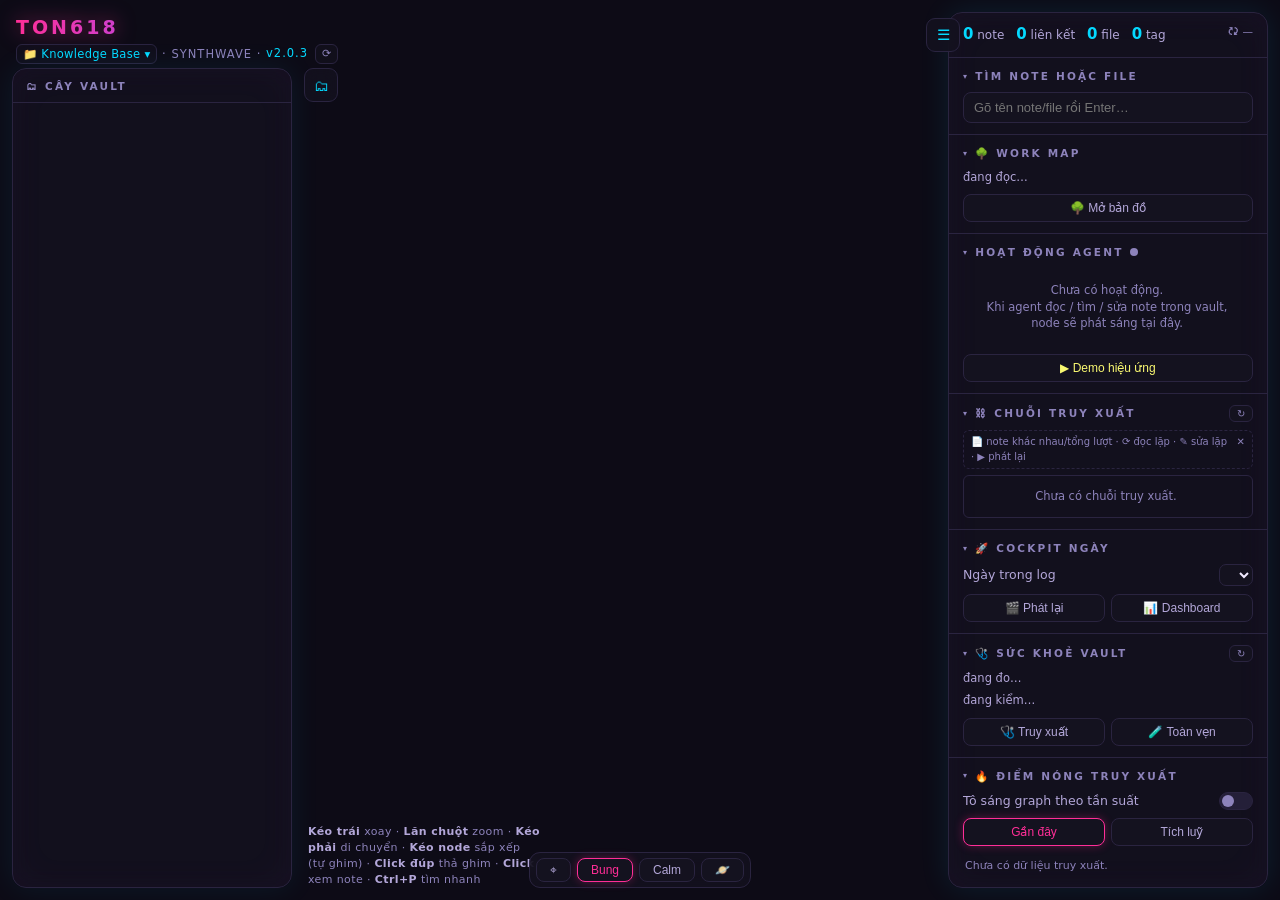
==== commit 16229690: "v2.0.3: installer cleans up old-name shortcuts after app rename or drive move (W381) install_launche" ====
--- a/index.html
+++ b/index.html
@@ -24,7 +24,7 @@
 
 <div id="brand">
   <h1>TON618</h1>
-  <div class="sub"><button id="vault-switch" type="button" data-i18n-title="vault.choose" data-i18n-aria="vault.choose" title="Chọn một vault root khác" aria-label="Chọn một vault root khác"><span aria-hidden="true">📁</span><span id="vault-label">Knowledge Base</span><span aria-hidden="true">▾</span></button> · SYNTHWAVE · <span id="app-ver" role="button" tabindex="0" data-i18n-title="upd.ver.tip" title="Bấm để xem bản mới và bật/tắt kiểm tra cập nhật">v2.0.2</span><span id="update-badge" role="button" tabindex="0" data-i18n-title="upd.badge.tip" title="Có bản mới trên repo — bấm xem có gì thay đổi" hidden></span><button id="reload-b" type="button" data-i18n-title="reload.tip" data-i18n-aria="reload.aria" title="Nạp lại giao diện — lấy bản mã mới nhất" aria-label="Nạp lại giao diện">⟳</button><span id="lang-sw" role="group" data-i18n-aria="lang.switch" aria-label="Ngôn ngữ giao diện"></span></div>
+  <div class="sub"><button id="vault-switch" type="button" data-i18n-title="vault.choose" data-i18n-aria="vault.choose" title="Chọn một vault root khác" aria-label="Chọn một vault root khác"><span aria-hidden="true">📁</span><span id="vault-label">Knowledge Base</span><span aria-hidden="true">▾</span></button> · SYNTHWAVE · <span id="app-ver" role="button" tabindex="0" data-i18n-title="upd.ver.tip" title="Bấm để xem bản mới và bật/tắt kiểm tra cập nhật">v2.0.3</span><span id="update-badge" role="button" tabindex="0" data-i18n-title="upd.badge.tip" title="Có bản mới trên repo — bấm xem có gì thay đổi" hidden></span><button id="reload-b" type="button" data-i18n-title="reload.tip" data-i18n-aria="reload.aria" title="Nạp lại giao diện — lấy bản mã mới nhất" aria-label="Nạp lại giao diện">⟳</button><span id="lang-sw" role="group" data-i18n-aria="lang.switch" aria-label="Ngôn ngữ giao diện"></span></div>
 </div>
 
 <div id="sidebar">
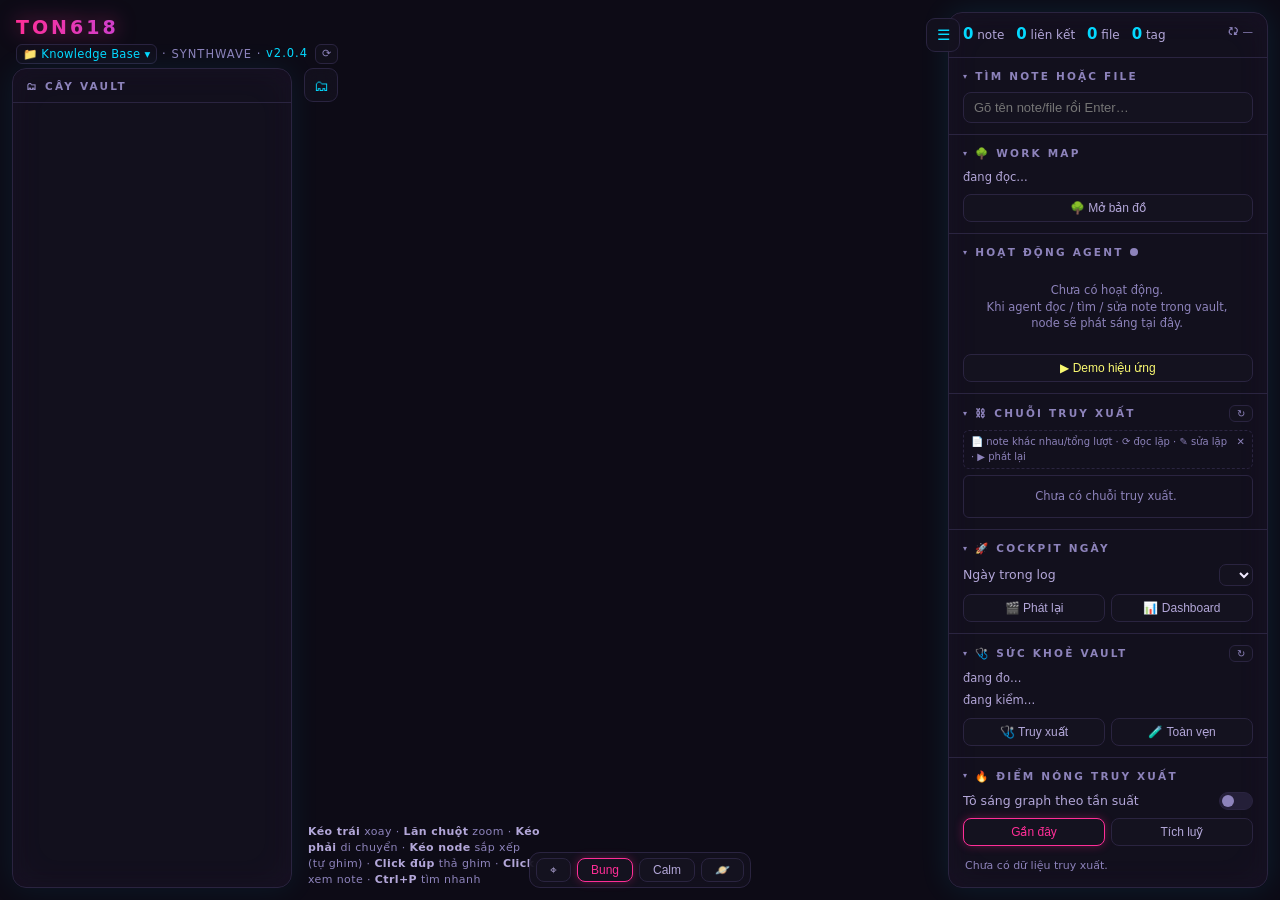
==== commit 5c29ff21: "v2.0.4: prune low-value tests and drop test-only seams (W426) Tests: remove hasattr/grep-by-variable" ====
--- a/index.html
+++ b/index.html
@@ -24,7 +24,7 @@
 
 <div id="brand">
   <h1>TON618</h1>
-  <div class="sub"><button id="vault-switch" type="button" data-i18n-title="vault.choose" data-i18n-aria="vault.choose" title="Chọn một vault root khác" aria-label="Chọn một vault root khác"><span aria-hidden="true">📁</span><span id="vault-label">Knowledge Base</span><span aria-hidden="true">▾</span></button> · SYNTHWAVE · <span id="app-ver" role="button" tabindex="0" data-i18n-title="upd.ver.tip" title="Bấm để xem bản mới và bật/tắt kiểm tra cập nhật">v2.0.3</span><span id="update-badge" role="button" tabindex="0" data-i18n-title="upd.badge.tip" title="Có bản mới trên repo — bấm xem có gì thay đổi" hidden></span><button id="reload-b" type="button" data-i18n-title="reload.tip" data-i18n-aria="reload.aria" title="Nạp lại giao diện — lấy bản mã mới nhất" aria-label="Nạp lại giao diện">⟳</button><span id="lang-sw" role="group" data-i18n-aria="lang.switch" aria-label="Ngôn ngữ giao diện"></span></div>
+  <div class="sub"><button id="vault-switch" type="button" data-i18n-title="vault.choose" data-i18n-aria="vault.choose" title="Chọn một vault root khác" aria-label="Chọn một vault root khác"><span aria-hidden="true">📁</span><span id="vault-label">Knowledge Base</span><span aria-hidden="true">▾</span></button> · SYNTHWAVE · <span id="app-ver" role="button" tabindex="0" data-i18n-title="upd.ver.tip" title="Bấm để xem bản mới và bật/tắt kiểm tra cập nhật">v2.0.4</span><span id="update-badge" role="button" tabindex="0" data-i18n-title="upd.badge.tip" title="Có bản mới trên repo — bấm xem có gì thay đổi" hidden></span><button id="reload-b" type="button" data-i18n-title="reload.tip" data-i18n-aria="reload.aria" title="Nạp lại giao diện — lấy bản mã mới nhất" aria-label="Nạp lại giao diện">⟳</button><span id="lang-sw" role="group" data-i18n-aria="lang.switch" aria-label="Ngôn ngữ giao diện"></span></div>
 </div>
 
 <div id="sidebar">
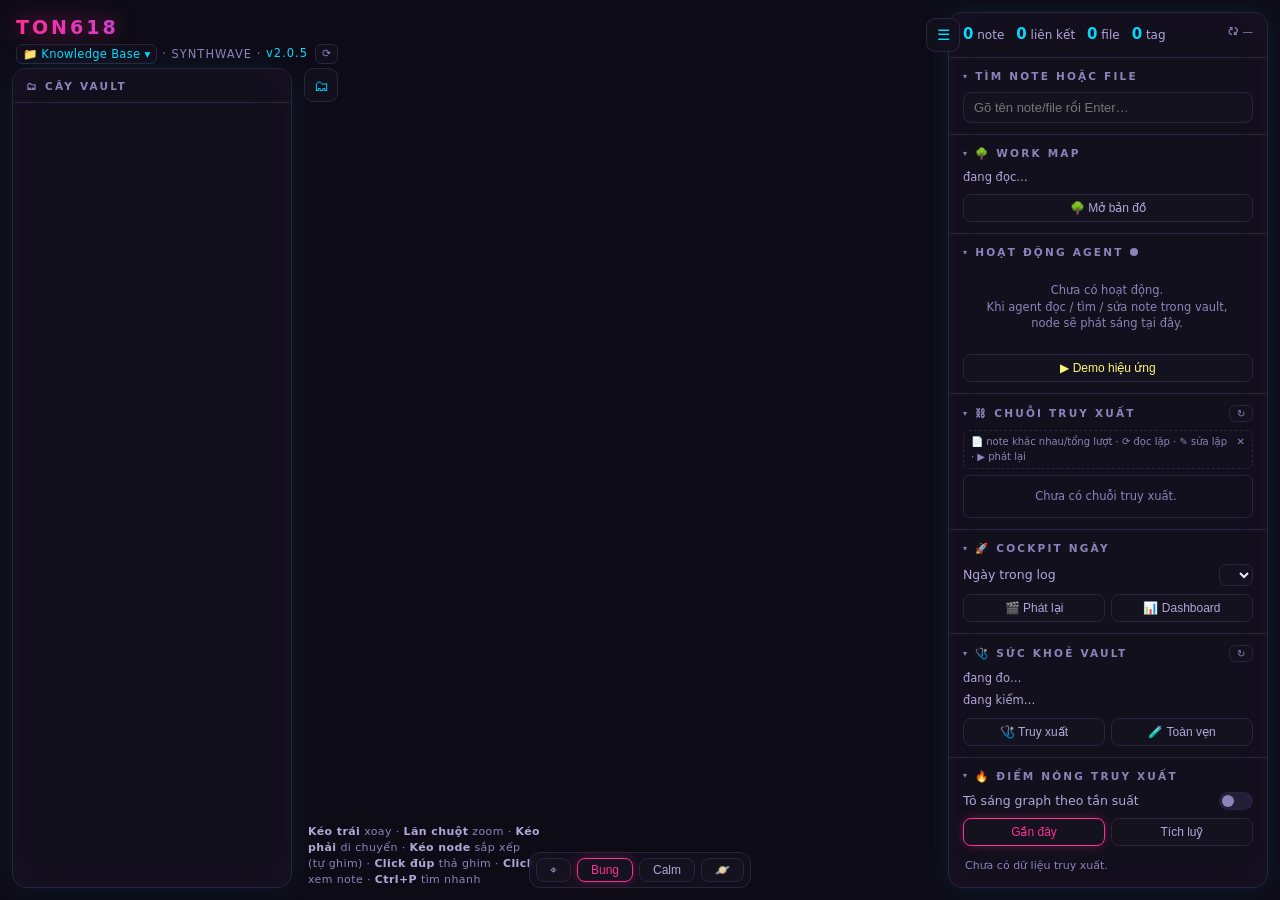
==== commit 6d3727dd: "v2.0.5: close three test gaps left by the v2.0.4 test prune (W437) - test_selfcheck I1: run the real" ====
--- a/index.html
+++ b/index.html
@@ -24,7 +24,7 @@
 
 <div id="brand">
   <h1>TON618</h1>
-  <div class="sub"><button id="vault-switch" type="button" data-i18n-title="vault.choose" data-i18n-aria="vault.choose" title="Chọn một vault root khác" aria-label="Chọn một vault root khác"><span aria-hidden="true">📁</span><span id="vault-label">Knowledge Base</span><span aria-hidden="true">▾</span></button> · SYNTHWAVE · <span id="app-ver" role="button" tabindex="0" data-i18n-title="upd.ver.tip" title="Bấm để xem bản mới và bật/tắt kiểm tra cập nhật">v2.0.4</span><span id="update-badge" role="button" tabindex="0" data-i18n-title="upd.badge.tip" title="Có bản mới trên repo — bấm xem có gì thay đổi" hidden></span><button id="reload-b" type="button" data-i18n-title="reload.tip" data-i18n-aria="reload.aria" title="Nạp lại giao diện — lấy bản mã mới nhất" aria-label="Nạp lại giao diện">⟳</button><span id="lang-sw" role="group" data-i18n-aria="lang.switch" aria-label="Ngôn ngữ giao diện"></span></div>
+  <div class="sub"><button id="vault-switch" type="button" data-i18n-title="vault.choose" data-i18n-aria="vault.choose" title="Chọn một vault root khác" aria-label="Chọn một vault root khác"><span aria-hidden="true">📁</span><span id="vault-label">Knowledge Base</span><span aria-hidden="true">▾</span></button> · SYNTHWAVE · <span id="app-ver" role="button" tabindex="0" data-i18n-title="upd.ver.tip" title="Bấm để xem bản mới và bật/tắt kiểm tra cập nhật">v2.0.5</span><span id="update-badge" role="button" tabindex="0" data-i18n-title="upd.badge.tip" title="Có bản mới trên repo — bấm xem có gì thay đổi" hidden></span><button id="reload-b" type="button" data-i18n-title="reload.tip" data-i18n-aria="reload.aria" title="Nạp lại giao diện — lấy bản mã mới nhất" aria-label="Nạp lại giao diện">⟳</button><span id="lang-sw" role="group" data-i18n-aria="lang.switch" aria-label="Ngôn ngữ giao diện"></span></div>
 </div>
 
 <div id="sidebar">
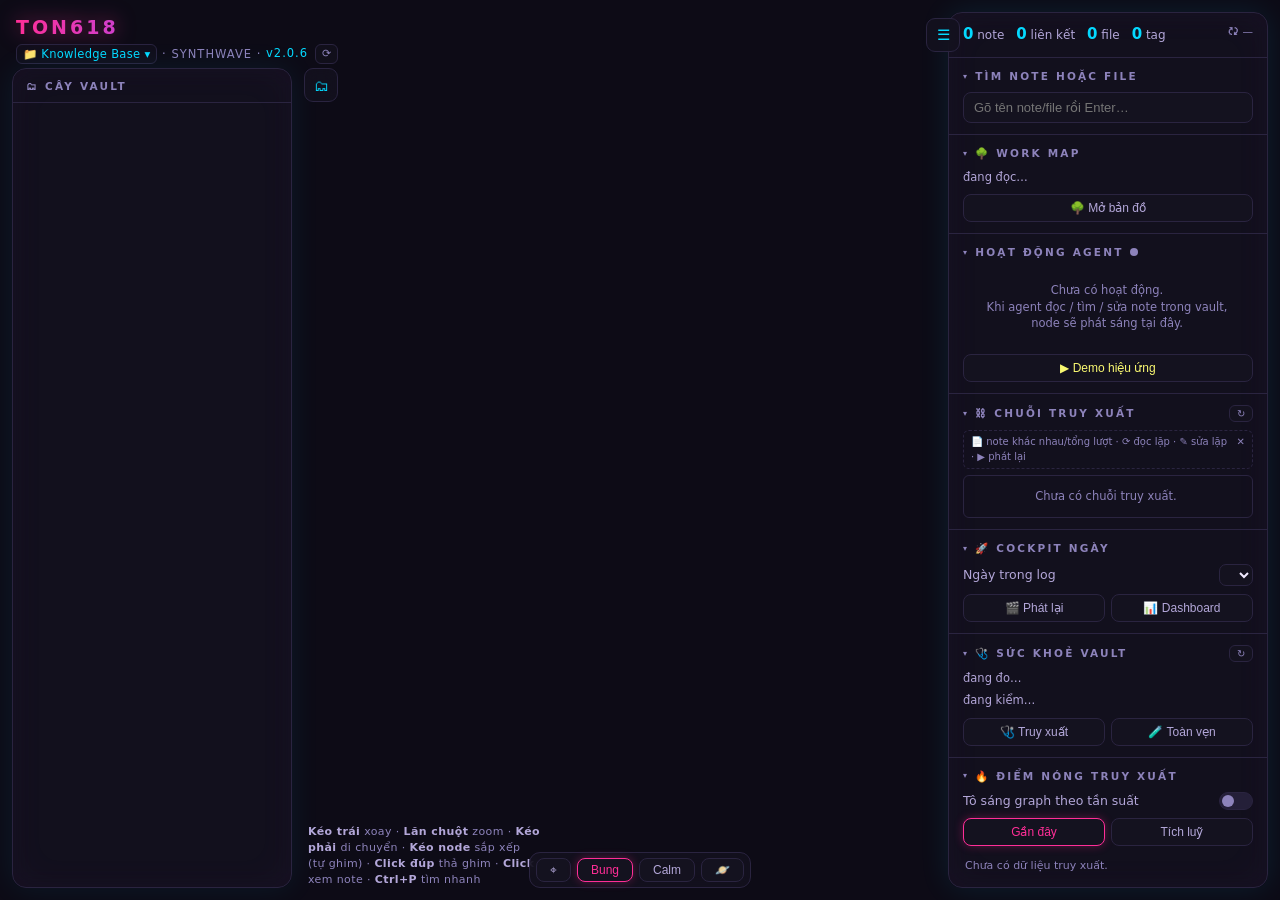
==== commit ad8bd988: "v2.0.6: correct stale selfcheck run times in README and landing page (W428) README (EN + VI) still q" ====
--- a/index.html
+++ b/index.html
@@ -24,7 +24,7 @@
 
 <div id="brand">
   <h1>TON618</h1>
-  <div class="sub"><button id="vault-switch" type="button" data-i18n-title="vault.choose" data-i18n-aria="vault.choose" title="Chọn một vault root khác" aria-label="Chọn một vault root khác"><span aria-hidden="true">📁</span><span id="vault-label">Knowledge Base</span><span aria-hidden="true">▾</span></button> · SYNTHWAVE · <span id="app-ver" role="button" tabindex="0" data-i18n-title="upd.ver.tip" title="Bấm để xem bản mới và bật/tắt kiểm tra cập nhật">v2.0.5</span><span id="update-badge" role="button" tabindex="0" data-i18n-title="upd.badge.tip" title="Có bản mới trên repo — bấm xem có gì thay đổi" hidden></span><button id="reload-b" type="button" data-i18n-title="reload.tip" data-i18n-aria="reload.aria" title="Nạp lại giao diện — lấy bản mã mới nhất" aria-label="Nạp lại giao diện">⟳</button><span id="lang-sw" role="group" data-i18n-aria="lang.switch" aria-label="Ngôn ngữ giao diện"></span></div>
+  <div class="sub"><button id="vault-switch" type="button" data-i18n-title="vault.choose" data-i18n-aria="vault.choose" title="Chọn một vault root khác" aria-label="Chọn một vault root khác"><span aria-hidden="true">📁</span><span id="vault-label">Knowledge Base</span><span aria-hidden="true">▾</span></button> · SYNTHWAVE · <span id="app-ver" role="button" tabindex="0" data-i18n-title="upd.ver.tip" title="Bấm để xem bản mới và bật/tắt kiểm tra cập nhật">v2.0.6</span><span id="update-badge" role="button" tabindex="0" data-i18n-title="upd.badge.tip" title="Có bản mới trên repo — bấm xem có gì thay đổi" hidden></span><button id="reload-b" type="button" data-i18n-title="reload.tip" data-i18n-aria="reload.aria" title="Nạp lại giao diện — lấy bản mã mới nhất" aria-label="Nạp lại giao diện">⟳</button><span id="lang-sw" role="group" data-i18n-aria="lang.switch" aria-label="Ngôn ngữ giao diện"></span></div>
 </div>
 
 <div id="sidebar">
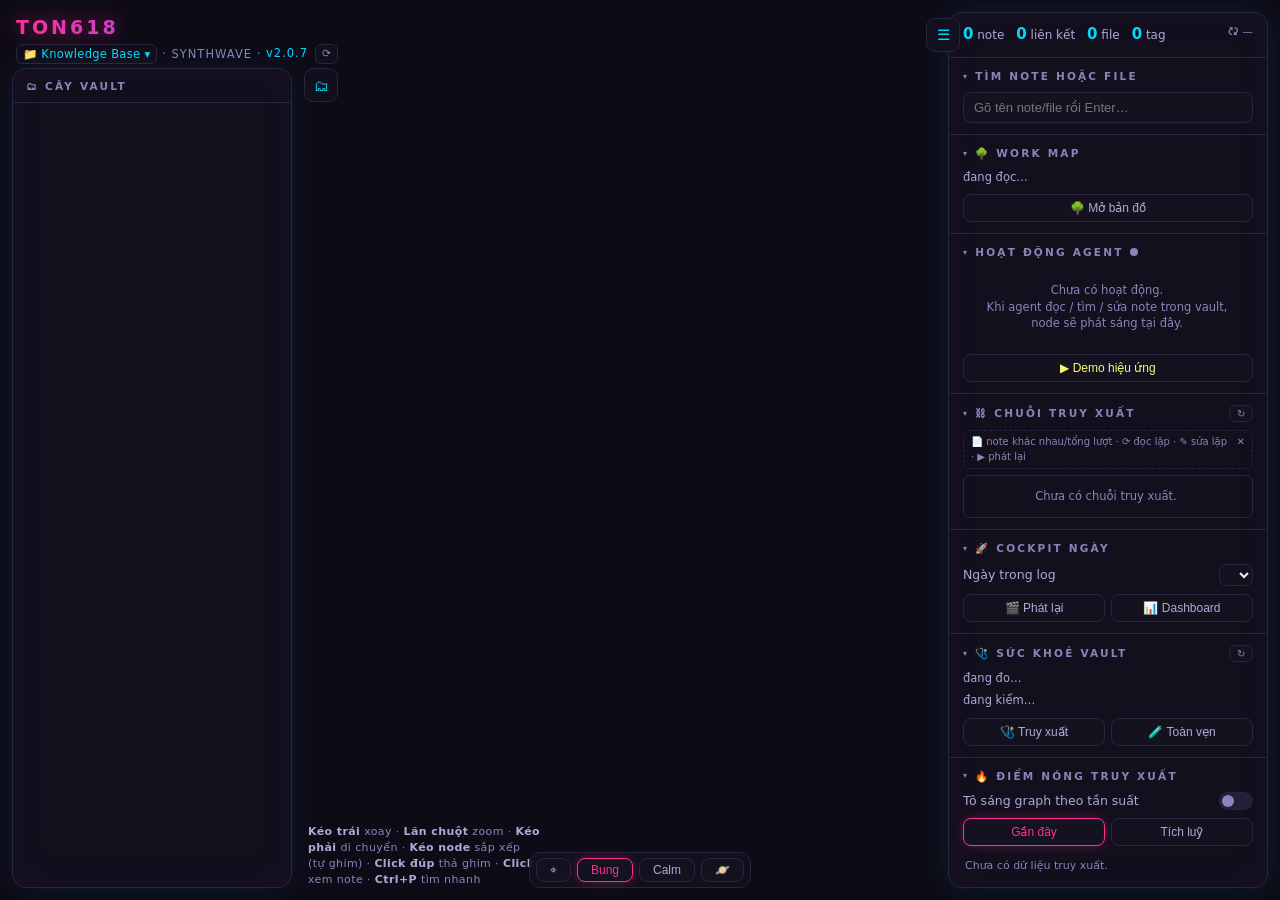
==== commit 6fc07188: "v2.0.7: fix the last stale "~3 seconds" test claim, in the feature map image (W428) v2.0.6 corrected" ====
--- a/index.html
+++ b/index.html
@@ -24,7 +24,7 @@
 
 <div id="brand">
   <h1>TON618</h1>
-  <div class="sub"><button id="vault-switch" type="button" data-i18n-title="vault.choose" data-i18n-aria="vault.choose" title="Chọn một vault root khác" aria-label="Chọn một vault root khác"><span aria-hidden="true">📁</span><span id="vault-label">Knowledge Base</span><span aria-hidden="true">▾</span></button> · SYNTHWAVE · <span id="app-ver" role="button" tabindex="0" data-i18n-title="upd.ver.tip" title="Bấm để xem bản mới và bật/tắt kiểm tra cập nhật">v2.0.6</span><span id="update-badge" role="button" tabindex="0" data-i18n-title="upd.badge.tip" title="Có bản mới trên repo — bấm xem có gì thay đổi" hidden></span><button id="reload-b" type="button" data-i18n-title="reload.tip" data-i18n-aria="reload.aria" title="Nạp lại giao diện — lấy bản mã mới nhất" aria-label="Nạp lại giao diện">⟳</button><span id="lang-sw" role="group" data-i18n-aria="lang.switch" aria-label="Ngôn ngữ giao diện"></span></div>
+  <div class="sub"><button id="vault-switch" type="button" data-i18n-title="vault.choose" data-i18n-aria="vault.choose" title="Chọn một vault root khác" aria-label="Chọn một vault root khác"><span aria-hidden="true">📁</span><span id="vault-label">Knowledge Base</span><span aria-hidden="true">▾</span></button> · SYNTHWAVE · <span id="app-ver" role="button" tabindex="0" data-i18n-title="upd.ver.tip" title="Bấm để xem bản mới và bật/tắt kiểm tra cập nhật">v2.0.7</span><span id="update-badge" role="button" tabindex="0" data-i18n-title="upd.badge.tip" title="Có bản mới trên repo — bấm xem có gì thay đổi" hidden></span><button id="reload-b" type="button" data-i18n-title="reload.tip" data-i18n-aria="reload.aria" title="Nạp lại giao diện — lấy bản mã mới nhất" aria-label="Nạp lại giao diện">⟳</button><span id="lang-sw" role="group" data-i18n-aria="lang.switch" aria-label="Ngôn ngữ giao diện"></span></div>
 </div>
 
 <div id="sidebar">
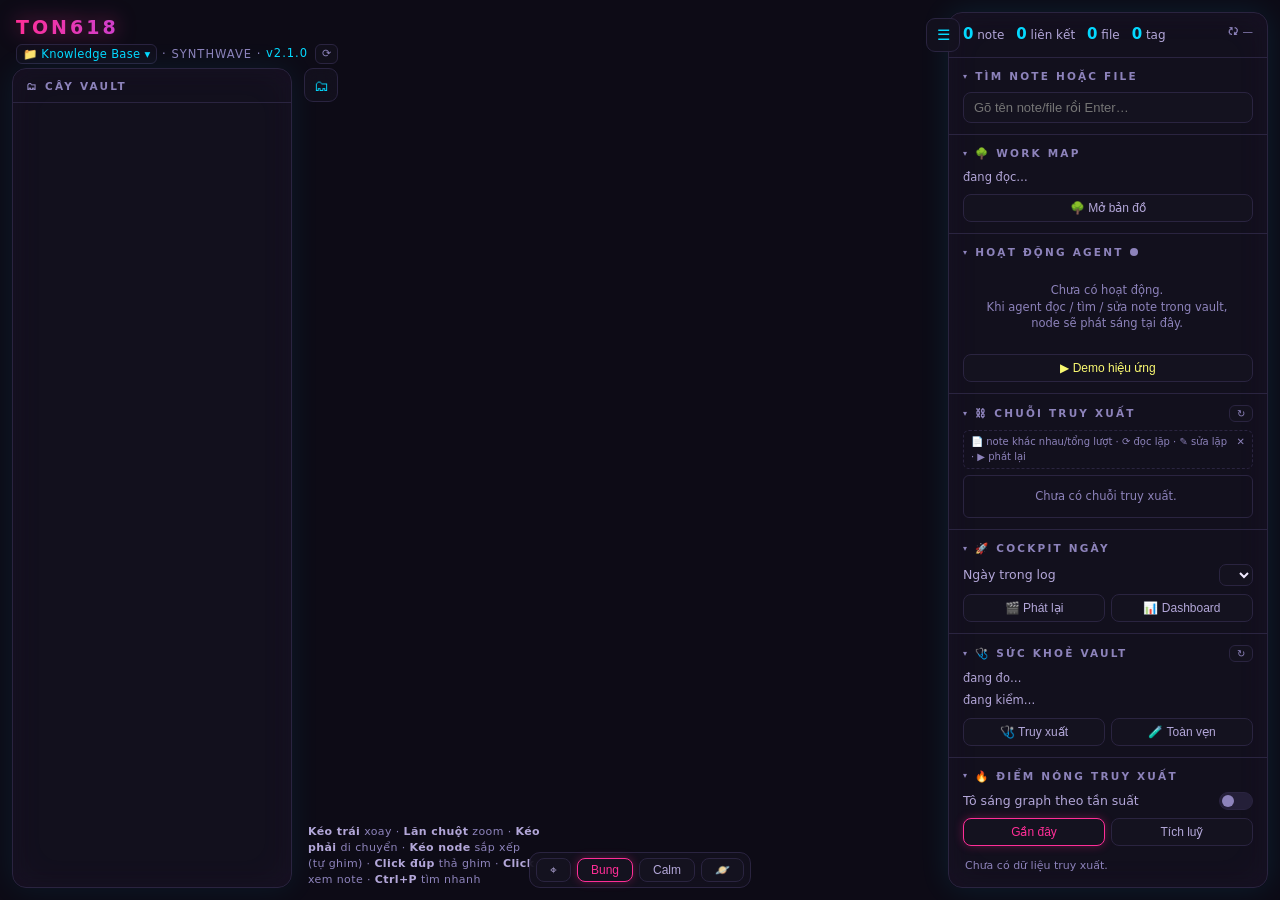
==== commit 0b603908: "v2.1.0: work map cards show a machine badge for machine-bound work (W480)" ====
--- a/index.html
+++ b/index.html
@@ -24,7 +24,7 @@
 
 <div id="brand">
   <h1>TON618</h1>
-  <div class="sub"><button id="vault-switch" type="button" data-i18n-title="vault.choose" data-i18n-aria="vault.choose" title="Chọn một vault root khác" aria-label="Chọn một vault root khác"><span aria-hidden="true">📁</span><span id="vault-label">Knowledge Base</span><span aria-hidden="true">▾</span></button> · SYNTHWAVE · <span id="app-ver" role="button" tabindex="0" data-i18n-title="upd.ver.tip" title="Bấm để xem bản mới và bật/tắt kiểm tra cập nhật">v2.0.7</span><span id="update-badge" role="button" tabindex="0" data-i18n-title="upd.badge.tip" title="Có bản mới trên repo — bấm xem có gì thay đổi" hidden></span><button id="reload-b" type="button" data-i18n-title="reload.tip" data-i18n-aria="reload.aria" title="Nạp lại giao diện — lấy bản mã mới nhất" aria-label="Nạp lại giao diện">⟳</button><span id="lang-sw" role="group" data-i18n-aria="lang.switch" aria-label="Ngôn ngữ giao diện"></span></div>
+  <div class="sub"><button id="vault-switch" type="button" data-i18n-title="vault.choose" data-i18n-aria="vault.choose" title="Chọn một vault root khác" aria-label="Chọn một vault root khác"><span aria-hidden="true">📁</span><span id="vault-label">Knowledge Base</span><span aria-hidden="true">▾</span></button> · SYNTHWAVE · <span id="app-ver" role="button" tabindex="0" data-i18n-title="upd.ver.tip" title="Bấm để xem bản mới và bật/tắt kiểm tra cập nhật">v2.1.0</span><span id="update-badge" role="button" tabindex="0" data-i18n-title="upd.badge.tip" title="Có bản mới trên repo — bấm xem có gì thay đổi" hidden></span><button id="reload-b" type="button" data-i18n-title="reload.tip" data-i18n-aria="reload.aria" title="Nạp lại giao diện — lấy bản mã mới nhất" aria-label="Nạp lại giao diện">⟳</button><span id="lang-sw" role="group" data-i18n-aria="lang.switch" aria-label="Ngôn ngữ giao diện"></span></div>
 </div>
 
 <div id="sidebar">
--- a/src/style.css
+++ b/src/style.css
@@ -796,6 +796,10 @@
   color: var(--faint); }
 .wm-node .wm-t { flex: 1; min-width: 0; overflow-wrap: anywhere; white-space: normal; line-height: 1.5; }
 .wm-node .wm-u { flex: none; font-size: 9.5px; color: var(--yellow); }
+/* W480 · máy bắt buộc: vàng = máy kia, xanh = đúng máy đang ngồi */
+.wm-node .wm-m { flex: none; font-size: 9.5px; font-weight: 700; padding: 1px 6px; border-radius: 6px;
+  color: var(--yellow); border: 1px solid rgba(249,248,113,.45); white-space: nowrap; }
+.wm-node .wm-m.here { color: var(--cyan); border-color: rgba(4,217,255,.55); }
 .wm-node.b-ready { border-color: rgba(4,217,255,.55); box-shadow: 0 0 10px rgba(4,217,255,.10); }
 .wm-node.b-ready .wm-p { color: var(--cyan); }
 .wm-node.b-waiting_dep { border-color: rgba(245,158,11,.45); }
